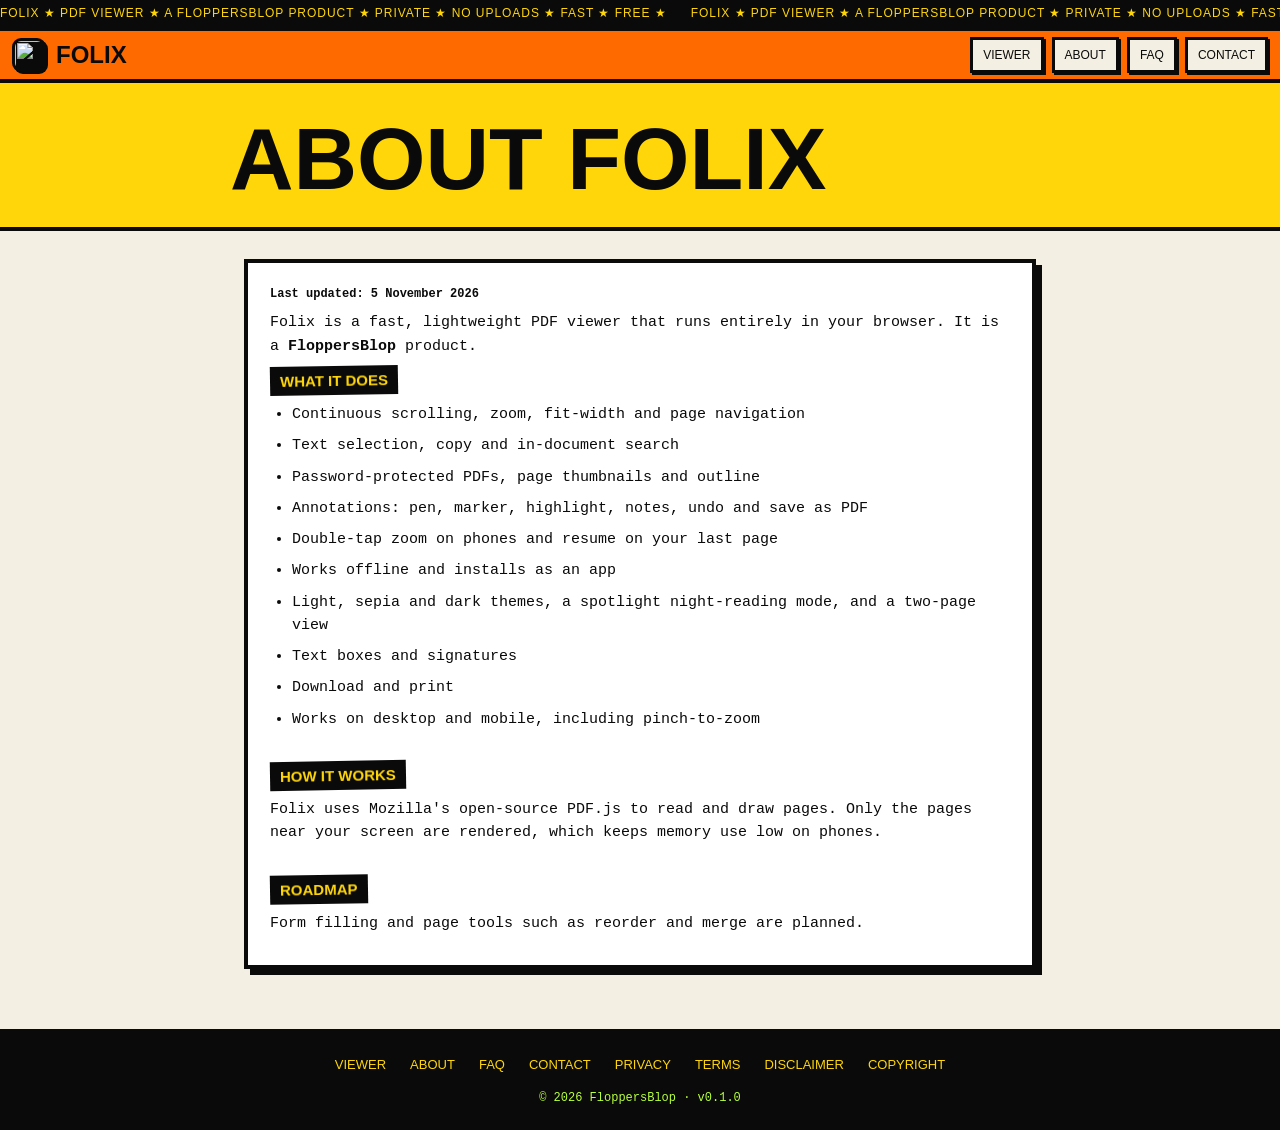
==== about.html @ b8ecc999 "Add files via upload" ====
<!DOCTYPE html>
<html lang="en"><head><meta charset="utf-8"><meta name="viewport" content="width=device-width, initial-scale=1, viewport-fit=cover">
<title>About Folix - Folix</title><meta name="theme-color" content="#ff6a00">
<link rel="icon" type="image/png" sizes="32x32" href="assets/favicon-32.png"><link rel="apple-touch-icon" href="assets/apple-touch-icon.png"><link rel="manifest" href="site.webmanifest"><meta name="mobile-web-app-capable" content="yes"><meta name="apple-mobile-web-app-capable" content="yes"><meta name="apple-mobile-web-app-title" content="Folix">

<link rel="stylesheet" href="styles.css"></head>
<body>
<div class="ticker" aria-hidden="true"><div class="tk"><span>FOLIX ★ PDF VIEWER ★ A FLOPPERSBLOP PRODUCT ★ PRIVATE ★ NO UPLOADS ★ FAST ★ FREE ★</span><span>FOLIX ★ PDF VIEWER ★ A FLOPPERSBLOP PRODUCT ★ PRIVATE ★ NO UPLOADS ★ FAST ★ FREE ★</span><span>FOLIX ★ PDF VIEWER ★ A FLOPPERSBLOP PRODUCT ★ PRIVATE ★ NO UPLOADS ★ FAST ★ FREE ★</span><span>FOLIX ★ PDF VIEWER ★ A FLOPPERSBLOP PRODUCT ★ PRIVATE ★ NO UPLOADS ★ FAST ★ FREE ★</span><span>FOLIX ★ PDF VIEWER ★ A FLOPPERSBLOP PRODUCT ★ PRIVATE ★ NO UPLOADS ★ FAST ★ FREE ★</span><span>FOLIX ★ PDF VIEWER ★ A FLOPPERSBLOP PRODUCT ★ PRIVATE ★ NO UPLOADS ★ FAST ★ FREE ★</span></div></div>
<header class="top"><a class="brand" href="index.html"><img src="assets/icon-192.png" alt=""><b>Folix</b></a>
<button class="burger" id="burger" aria-label="Menu" aria-expanded="false"><img src="assets/icons/menu.svg" alt=""></button>
<nav id="nav" aria-label="Main"><a href="index.html">Viewer</a><a href="about.html">About</a><a href="faq.html">FAQ</a><a href="contact.html">Contact</a></nav></header>
<main><div class="t"><h1>About Folix</h1></div><div class="wrap"><article class="card"><p class="up">Last updated: <span data-cfg="updated"></span></p>
<p>Folix is a fast, lightweight PDF viewer that runs entirely in your browser. It is a <b data-cfg="owner"></b> product.</p>
<h2>What it does</h2><ul><li>Continuous scrolling, zoom, fit-width and page navigation</li><li>Text selection, copy and in-document search</li><li>Password-protected PDFs, page thumbnails and outline</li><li>Annotations: pen, marker, highlight, notes, undo and save as PDF</li><li>Double-tap zoom on phones and resume on your last page</li><li>Works offline and installs as an app</li><li>Light, sepia and dark themes, a spotlight night-reading mode, and a two-page view</li><li>Text boxes and signatures</li><li>Download and print</li><li>Works on desktop and mobile, including pinch-to-zoom</li></ul>
<h2>How it works</h2><p>Folix uses Mozilla's open-source PDF.js to read and draw pages. Only the pages near your screen are rendered, which keeps memory use low on phones.</p>
<h2>Roadmap</h2><p>Form filling and page tools such as reorder and merge are planned.</p>
</article></div></main>
<footer><nav class="nav" aria-label="Site"><a href="index.html">Viewer</a><a href="about.html">About</a><a href="faq.html">FAQ</a><a href="contact.html">Contact</a><a href="privacy.html">Privacy</a><a href="terms.html">Terms</a><a href="disclaimer.html">Disclaimer</a><a href="copyright.html">Copyright</a></nav><div>&copy; <span data-cfg="year"></span> <span data-cfg="owner"></span> &middot; v<span data-cfg="version"></span></div></footer>
<script src="config.js"></script><script src="app.js"></script></body></html>
---- styles.css ----
@font-face{font-family:"Archivo Black";src:url(assets/fonts/archivo-black-latin-400-normal.woff2) format("woff2");font-weight:400;font-display:swap}
@font-face{font-family:"Space Mono";src:url(assets/fonts/space-mono-latin-400-normal.woff2) format("woff2");font-weight:400;font-display:swap}
@font-face{font-family:"Space Mono";src:url(assets/fonts/space-mono-latin-700-normal.woff2) format("woff2");font-weight:700;font-display:swap}
@font-face{font-family:"Dancing Script";src:url(assets/fonts/dancing-script-latin-600-normal.woff2) format("woff2");font-weight:600;font-display:swap}
/* Folix - raw brutalism + maximalism. Flat colour, thick borders, hard shadows. */
:root{--ink:#0a0a0a;--paper:#f4efe3;--o:#ff6a00;--y:#ffd60a;--l:#b8ff3c;--b:4px solid var(--ink);--sh:6px 6px 0 var(--ink)}
*{box-sizing:border-box;margin:0}
html{scroll-behavior:smooth}
body{background:var(--paper);color:var(--ink);font:15px/1.55 "Space Mono",ui-monospace,Menlo,Consolas,monospace;min-height:100vh;min-height:100dvh;display:flex;flex-direction:column}
::selection{background:var(--o);color:var(--ink)}
h1,h2,.brand,.btn,.tile,.tk,#nav a,footer a{font-family:"Archivo Black",Impact,"Arial Black",sans-serif;text-transform:uppercase}
.ticker{background:var(--ink);color:var(--y);overflow:hidden;border-bottom:var(--b);white-space:nowrap}
.tk{display:flex;width:max-content;animation:tk 32s linear infinite;padding:6px 0;font-size:13px;letter-spacing:.08em}
.tk span{padding-right:2em}
@keyframes tk{to{transform:translateX(-50%)}}
.top{position:relative;display:flex;align-items:center;justify-content:space-between;gap:10px;padding:10px 14px;padding-top:calc(10px + env(safe-area-inset-top));background:var(--o);border-bottom:var(--b);z-index:20}
.brand{display:flex;align-items:center;gap:10px;color:var(--ink);text-decoration:none;font-size:28px;line-height:1}
.brand img{width:42px;height:42px;border:3px solid var(--ink);border-radius:11px;background:var(--ink);box-shadow:3px 3px 0 var(--ink)}
#nav{display:flex;gap:8px}
#nav a{padding:8px 12px;border:3px solid var(--ink);background:var(--paper);color:var(--ink);text-decoration:none;font-size:12px;box-shadow:3px 3px 0 var(--ink);transition:transform .12s,box-shadow .12s,background .12s}
#nav a:hover{background:var(--y);transform:translate(-2px,-2px);box-shadow:5px 5px 0 var(--ink)}
#nav a:active{transform:translate(3px,3px);box-shadow:0 0 0 var(--ink)}
.burger{display:none;width:48px;height:48px;padding:0;border:3px solid var(--ink);background:var(--y);box-shadow:3px 3px 0 var(--ink);cursor:pointer;align-items:center;justify-content:center}
.burger img{width:26px;height:26px}
button,.btn{border:3px solid var(--ink);background:var(--paper);color:var(--ink);box-shadow:3px 3px 0 var(--ink);min-width:44px;height:44px;padding:0 12px;font:inherit;font-weight:700;cursor:pointer;display:inline-flex;gap:8px;align-items:center;justify-content:center;text-decoration:none;transition:transform .12s,box-shadow .12s,background .12s}
button:hover,.btn:hover{background:var(--y)}
button:active,.btn:active{transform:translate(3px,3px);box-shadow:0 0 0 var(--ink)}
button:disabled{opacity:.45;box-shadow:none;cursor:default;transform:none}
button:focus-visible,.btn:focus-visible,input:focus-visible,a:focus-visible{outline:4px solid var(--ink);outline-offset:2px;background:var(--l)}
button img,.btn img{width:22px;height:22px;pointer-events:none}
.pri{background:var(--o);font-size:14px}
.pri:hover{background:var(--l)}
.bar{display:flex;gap:12px;align-items:center;padding:12px 14px;background:var(--y);border-bottom:var(--b);overflow-x:auto;scrollbar-width:none}
.bar::-webkit-scrollbar{display:none}
.bar>*{flex:none}
.grp{display:flex;gap:4px;align-items:center;border:3px solid var(--ink);background:var(--paper);padding:3px 4px;box-shadow:3px 3px 0 var(--ink)}
.grp button{box-shadow:none;border-width:2px;height:34px;min-width:34px}
.grp button:active{transform:translate(1px,1px)}
input[type=number],input[type=search]{background:#fff;color:var(--ink);border:3px solid var(--ink);height:36px;padding:0 8px;font:inherit;font-weight:700;border-radius:0}
#pg{width:58px;text-align:center}
#q{width:150px}
#zl,#tot,#cnt{font-weight:700;min-width:44px;text-align:center}
main#main{flex:1;min-height:0;overflow:auto;position:relative;background:repeating-linear-gradient(45deg,#e8e0c9 0 14px,var(--paper) 14px 28px);-webkit-overflow-scrolling:touch}
#pages{display:flex;flex-direction:column;align-items:center;align-items:safe center;gap:22px;padding:26px 14px 60px}
.page{position:relative;background:#fff;outline:4px solid var(--ink);box-shadow:9px 9px 0 var(--ink);flex:none;max-width:none}
.page canvas{display:block}
.textLayer{position:absolute;inset:0;overflow:hidden;line-height:1}
.textLayer span{position:absolute;color:transparent;white-space:pre;cursor:text;transform-origin:0 0}
.textLayer ::selection{background:#ff6a0099}
.textLayer span.hit{background:#ffd60acc;outline:2px solid var(--ink)}
#empty{padding:24px 14px 0;display:flex;flex-direction:column;gap:28px}
#empty.drag .hero{background:var(--l);transform:rotate(-1deg)}
@keyframes pop{from{transform:translateY(14px);opacity:0}}
footer{background:var(--ink);color:var(--paper);border-top:var(--b);padding:22px 14px calc(22px + env(safe-area-inset-bottom));display:grid;gap:14px;font-size:12px;margin-top:auto}
footer .nav{display:grid;grid-template-columns:repeat(4,auto);gap:8px 18px;justify-content:center}
footer a{color:var(--y);text-decoration:none;font-size:13px}
footer a:hover{background:var(--y);color:var(--ink)}
footer div{text-align:center;color:var(--l)}
#empty footer{margin:0 -14px}
.t{background:var(--y);border-bottom:var(--b);padding:34px 14px 26px}
.t h1{max-width:820px;margin:0 auto;font-size:clamp(38px,9vw,88px);line-height:.95;animation:pop .45s ease both}
.wrap{max-width:820px;width:100%;margin:0 auto;padding:28px 14px 60px}
.card{background:#fff;border:var(--b);box-shadow:var(--sh);padding:22px;animation:pop .5s ease both}
.card h2{display:inline-block;background:var(--ink);color:var(--y);padding:3px 10px;margin:22px 0 8px;font-size:15px;transform:rotate(-1deg)}
.card h2:first-of-type{margin-top:0}
.card p,.card li{margin-bottom:8px}
.card ul{padding-left:22px}
.card a{color:var(--ink);font-weight:700;background:var(--l);text-decoration:none;padding:0 3px}
.card a:hover{background:var(--o)}
.card code{background:var(--paper);border:2px solid var(--ink);padding:0 4px}
.up{font-size:12px;margin-bottom:16px;font-weight:700}
#msg{position:fixed;left:50%;bottom:calc(18px + env(safe-area-inset-bottom));transform:translateX(-50%);background:var(--ink);color:var(--y);border:3px solid var(--y);padding:8px 16px;display:none;z-index:50;font-weight:700}
.hide{display:none!important}
@media(max-width:720px){
 .burger{display:inline-flex}
 #nav{display:none;position:absolute;top:100%;left:0;right:0;background:var(--y);border-bottom:var(--b);padding:14px;gap:10px;grid-template-columns:1fr 1fr}
 .top.open #nav{display:grid}
 #nav a{text-align:center;padding:12px 8px}
 footer .nav{grid-template-columns:repeat(2,auto)}
 .brand{font-size:24px}#q{width:110px}
 .page{box-shadow:6px 6px 0 var(--ink)}
}
@media(prefers-reduced-motion:reduce){*{animation:none!important;transition:none!important}html{scroll-behavior:auto}}
@media print{.ticker,.top,.bar,#msg,#empty,footer,#reveal,.pop,#spot,#spctl{display:none!important}main#main{overflow:visible}.page{box-shadow:none;outline:0}}

body.app{height:100vh;height:100dvh;overflow:hidden}
#chrome{flex:none;position:relative;z-index:20;transition:margin-top .25s ease}
body.reading .ticker{display:none}
#pin.on{background:var(--l)}
#reveal{position:fixed;top:calc(6px + env(safe-area-inset-top));left:50%;transform:translateX(-50%);z-index:30;height:34px;min-width:0;padding:0 14px;font-size:12px;background:var(--o)}
.hero{max-width:980px;width:100%;margin:0 auto;background:var(--y);border:var(--b);box-shadow:10px 10px 0 var(--ink);padding:22px;display:grid;grid-template-columns:1fr auto;grid-template-areas:"copy lockup" "copy ." "copy pill";gap:18px 26px;animation:pop .45s ease both;transition:background .15s,transform .15s}
.hero .copy{grid-area:copy;align-self:center}
.hero h1{font-size:clamp(40px,8vw,88px);line-height:.92;margin-bottom:14px}
.hero h1 em{font-style:normal;background:var(--ink);color:var(--o);padding:0 .12em}
.hero p{margin-bottom:18px;max-width:44ch}
.hero .btn{height:56px;font-size:18px;padding:0 22px}
.lockup{grid-area:lockup;width:clamp(230px,30vw,340px);justify-self:end;height:auto}
.pill{grid-area:pill;justify-self:end;align-self:end;display:inline-flex;align-items:center;background:var(--paper);border:3px solid var(--ink);border-radius:999px;padding:8px 20px;box-shadow:4px 4px 0 var(--ink)}
.pill img{height:30px;width:auto;display:block}
@media(max-width:720px){.hero{grid-template-columns:1fr;grid-template-areas:"lockup" "copy" "pill";padding:18px}.lockup{justify-self:start;width:min(300px,80vw)}.pill{justify-self:start}}
#dark.on{background:var(--l)}
#pages:empty{display:none}
footer .nav{display:flex;flex-wrap:wrap;justify-content:center;gap:10px 24px}
.card a.btn{background:var(--o);padding:0 22px;color:var(--ink)}
.card a.btn:hover{background:var(--l)}
.mailbox{display:flex;flex-wrap:wrap;gap:12px;align-items:center;margin:6px 0 26px}
.mailbox .btn{height:60px;font-size:clamp(14px,3.6vw,22px)}
.steps{list-style:none;padding:0!important;display:grid;grid-template-columns:repeat(3,1fr);gap:14px;margin-top:10px}
.steps li{border:var(--b);box-shadow:4px 4px 0 var(--ink);padding:12px;margin:0}
.steps li:nth-child(1){background:var(--y)}.steps li:nth-child(2){background:var(--l)}.steps li:nth-child(3){background:var(--o)}
.steps b{display:block;font-family:"Archivo Black",Impact,sans-serif;font-size:30px;line-height:1;margin-bottom:6px}
@media(max-width:720px){.steps{grid-template-columns:1fr}}
@media(min-width:721px){.bar{gap:8px;padding:12px}#q{width:110px}}
.mailbox .btn{text-transform:none;letter-spacing:0}
.work{flex:1;min-height:0;display:flex;position:relative}
.work main#main{flex:1;min-width:0}
#side{display:none;flex:none;width:224px;background:var(--paper);border-right:var(--b);flex-direction:column;min-height:0;z-index:15}
.work.sb #side{display:flex}
.tabs{display:flex;border-bottom:var(--b);flex:none}
.tabs button{flex:1;box-shadow:none;border:0;border-right:3px solid var(--ink);height:42px;font-family:"Archivo Black",Impact,"Arial Black",sans-serif;text-transform:uppercase;font-size:12px}
.tabs button:last-child{border-right:0}
.tabs button.on{background:var(--o)}
.tabs button:active{transform:none}
#side .panel{display:none;flex:1;min-height:0;overflow:auto;padding:14px 12px}
#side[data-tab=pages] #thumbs{display:flex}
#side[data-tab=outline] #outline{display:block}
#thumbs{flex-direction:column;align-items:center;gap:16px}
.th{display:flex;flex-direction:column;align-items:center;gap:6px;background:none;border:0;box-shadow:none;height:auto;padding:0;min-width:0;flex:none}
.th:hover,.th:active{background:none;transform:none}
.th .box{background:#fff;border:3px solid var(--ink);box-shadow:4px 4px 0 var(--ink);overflow:hidden}
.th .box canvas{display:block}
.th:hover .box{box-shadow:6px 6px 0 var(--o)}
.th.cur .box{outline:5px solid var(--o);outline-offset:2px}
.th.cur span{background:var(--ink);color:var(--y);padding:0 8px}
.th span{font-weight:700;font-size:12px}
#outline ul{list-style:none;padding-left:14px}
#outline>ul{padding-left:0}
.orow{display:flex;gap:4px;align-items:flex-start;margin-bottom:4px}
#outline .tg{height:26px;min-width:26px;padding:0;box-shadow:none;border-width:2px;flex:none}
#outline .ol{height:auto;min-height:26px;box-shadow:none;border:0;background:none;padding:2px 4px;text-align:left;font-weight:400;justify-content:flex-start;line-height:1.3}
#outline .ol:hover{background:var(--y)}
#outline .ol:active{transform:none}
.none{font-weight:700;font-size:12px}
#sb.on{background:var(--l)}
dialog{border:var(--b);box-shadow:10px 10px 0 var(--ink);background:var(--y);padding:22px;width:min(92vw,420px);color:var(--ink);font:inherit;margin:auto}
dialog::backdrop{background:#0a0a0acc}
dialog h2{font-size:26px;margin-bottom:8px}
dialog p{margin-bottom:14px;font-weight:700}
dialog input{width:100%;margin-bottom:16px;height:46px}
dialog .row{display:flex;gap:10px}
@media(max-width:720px){#side{position:absolute;left:0;top:0;bottom:0;width:min(82vw,300px);box-shadow:8px 0 0 var(--ink)}}
@media print{#side{display:none!important}}
main#main{touch-action:pan-x pan-y}
.abar{display:flex;gap:10px;align-items:center;padding:10px 14px;background:var(--paper);border-bottom:var(--b);overflow-x:auto;scrollbar-width:none}
.abar::-webkit-scrollbar{display:none}
.abar>*{flex:none}
.abar .grp button{height:34px;min-width:34px;padding:0 8px;font-size:12px;box-shadow:none;border-width:2px}
.abar .grp button.on{background:var(--l)}
.abar .sw{width:34px;padding:0;min-width:34px}
.abar .sw.on{outline:3px solid var(--ink);outline-offset:2px}
#asave{height:42px;background:var(--o)}
#ann.on{background:var(--l)}
.ann{position:absolute;left:0;top:0;width:100%;height:100%;pointer-events:none}
main[data-tl=pen] .ann,main[data-tl=mk] .ann,main[data-tl=note] .ann,main[data-tl=tx] .ann,main[data-tl=sig] .ann{pointer-events:auto;touch-action:none;cursor:crosshair}
main[data-tl=er] .ann .hit{pointer-events:stroke}
main[data-tl=er] .ann .hl rect{pointer-events:fill}
main[data-tl=er] .nt{outline:3px dashed var(--ink)}
.nl{position:absolute;left:0;top:0;width:100%;height:100%;pointer-events:none}
.nt{position:absolute;width:28px;height:28px;min-width:0;padding:0;border:3px solid var(--ink);box-shadow:3px 3px 0 var(--ink);pointer-events:auto;transform:translate(-4px,-4px);z-index:3}
.nt img{width:14px;height:14px}
.nt .ntx{display:none;position:absolute;left:0;top:34px;width:210px;background:#fff;color:var(--ink);border:3px solid var(--ink);box-shadow:4px 4px 0 var(--ink);padding:8px;text-align:left;white-space:pre-wrap;font-weight:400;font-size:13px;line-height:1.4;z-index:5;cursor:auto}
.nt.open .ntx{display:block}
#ntf textarea{width:100%;border:3px solid var(--ink);padding:8px;font:inherit;margin-bottom:14px;resize:vertical;border-radius:0}
@media(max-width:720px){.abar .grp button span,#ann span,#asave span{display:none}}
/* ---- compact, adaptive chrome ---- */
.ticker .tk{padding:4px 0;font-size:12px}
.top{padding:6px 12px;padding-top:calc(6px + env(safe-area-inset-top))}
.brand{font-size:24px}
.brand img{width:34px;height:34px;border-radius:9px;box-shadow:2px 2px 0 var(--ink)}
#nav a{padding:6px 10px;box-shadow:2px 2px 0 var(--ink)}
.burger{width:42px;height:42px}
.bar{padding:6px 10px;gap:8px;overflow:hidden;flex-wrap:nowrap}
.bar>button,.bar>.btn,#more>button{height:36px;min-width:38px;padding:0 10px}
.bar .grp,#more .grp{padding:2px 3px;gap:3px}
.bar .grp button,#more .grp button{height:30px;min-width:30px;padding:0 6px}
.bar input[type=number],.bar input[type=search],#more input{height:30px}
.bar .grp>img{margin:0 2px}
.bar #openl{padding:0 10px}
.mini{display:none;flex:none}
.mini button{padding:0;width:38px;height:36px;background:var(--ink)}
.mini button img{width:26px;height:26px;border-radius:7px}
body.reading .ticker,body.reading .top{display:none}
body.reading .mini{display:block}
.pop{position:fixed;display:none;z-index:60;background:var(--paper);border:var(--b);box-shadow:var(--sh);padding:10px;max-width:calc(100vw - 16px)}
.pop.open{display:flex}
#more{flex-wrap:wrap;gap:8px;align-items:center}
#more #q{width:130px}
#mnav{flex-direction:column;gap:8px;min-width:170px}
#mnav a,#mnav button{font-family:"Archivo Black",Impact,"Arial Black",sans-serif;text-transform:uppercase;font-size:13px;color:var(--ink);text-decoration:none;padding:7px 10px;border:3px solid var(--ink);background:#fff;box-shadow:2px 2px 0 var(--ink)}
#mnav a:hover,#mnav button:hover{background:var(--y)}
.abar{flex-wrap:wrap;overflow:visible;padding:6px 10px;gap:8px}
@media(max-width:1439px){.bar #openl span,#ann span,#pinl,#moreb span{display:none}}
@media(max-width:720px){.bar #q,#more #q{width:100px}}
#more #pinl,#more #ann span{display:inline}
main[data-theme=dark] .page{background:#111}
main[data-theme=dark] .page canvas{filter:invert(.92) hue-rotate(180deg)}
main[data-theme=sepia]{background:repeating-linear-gradient(45deg,#d8c59c 0 14px,#e3d3ae 14px 28px)}
main[data-theme=sepia] .page{background:#f0e2bf}
main[data-theme=sepia] .page canvas{filter:sepia(.6) saturate(.85) brightness(.96)}
#pages.two{display:grid;grid-template-columns:repeat(2,max-content);justify-content:center;justify-content:safe center;align-items:start;gap:22px 24px}
#two.on{background:var(--l)}
.lnk{border:0;background:none;box-shadow:none;height:auto;min-width:0;padding:0;margin-top:14px;display:block;font-weight:700;text-decoration:underline;cursor:pointer}
.lnk:hover,.lnk:active{background:none;transform:none;box-shadow:none}
.hero .copy .btn{margin:0 8px 6px 0}
.keys{width:100%;border-collapse:collapse;margin-bottom:16px}
.keys td{padding:5px 0;border-bottom:2px solid var(--ink)}
.keys td:first-child{white-space:nowrap;padding-right:14px}
kbd{border:2px solid var(--ink);background:#fff;padding:0 6px;font:inherit;font-weight:700;box-shadow:2px 2px 0 var(--ink)}
#hk,#sgd{width:min(94vw,560px)}
#hk{max-height:92vh}
.tx{position:absolute;white-space:pre;font-family:Helvetica,Arial,sans-serif;line-height:1.2;pointer-events:none;outline:none;padding:0;margin:0}
main[data-tl=tx] .tx,main[data-tl=er] .tx{pointer-events:auto;cursor:text}
.tx.edit{pointer-events:auto;outline:2px dashed var(--ink);background:rgba(255,255,255,.75);min-width:40px;min-height:1.2em}
.sg{position:absolute;pointer-events:auto;cursor:move;touch-action:none;user-select:none;-webkit-user-drag:none}
main[data-tl=er] .tx,main[data-tl=er] .sg{outline:3px dashed var(--ink);cursor:pointer}
.tabs2{display:flex;gap:8px;margin-bottom:12px}
.tabs2 button.on{background:var(--l)}
#sgc{width:100%;height:auto;background:#fff;border:3px solid var(--ink);touch-action:none;cursor:crosshair;display:block;margin-bottom:10px}
#sgi{width:100%;height:46px;margin-bottom:10px;font-size:18px}
#sgprev{background:#fff;border:3px solid var(--ink);min-height:90px;display:flex;align-items:center;justify-content:center;margin-bottom:10px}
#sgprev img{max-width:100%;max-height:120px}
#sgsaved{margin-bottom:12px}
#sgsaved img{display:block;background:#fff;border:3px solid var(--ink);max-width:100%;max-height:100px;margin:8px 0}
#sgsaved .or{margin:12px 0 0;font-size:12px;letter-spacing:.06em}
.err{color:#b00020;font-weight:700;min-height:1.4em;margin-bottom:8px}
#spot{position:absolute;left:0;top:0;width:100%;height:100%;overflow:hidden;pointer-events:none;z-index:12;--sr:170px}
#spot i{position:absolute;left:0;top:0;width:calc(var(--sr)*2);height:calc(var(--sr)*2);border-radius:50%;background:radial-gradient(circle,rgba(0,0,0,0) 52%,rgba(2,2,4,.975) 100%);box-shadow:0 0 0 5000px rgba(2,2,4,.975);will-change:transform}
#spctl{position:fixed;left:12px;bottom:calc(12px + env(safe-area-inset-bottom));z-index:50;display:flex;gap:6px;align-items:center;background:var(--y);border:var(--b);box-shadow:var(--sh);padding:6px 8px;font-family:"Archivo Black",Impact,sans-serif;font-size:11px}
#spctl button{height:32px;min-width:34px;padding:0 8px;box-shadow:none;border-width:2px}
#spctl #spx{background:var(--o)}
#spotb.on{background:var(--l)}
main[data-spot="1"][data-theme=light] .page{background:#ebdcb8}
main[data-spot="1"][data-theme=light] .page canvas{filter:sepia(.55) brightness(.92)}
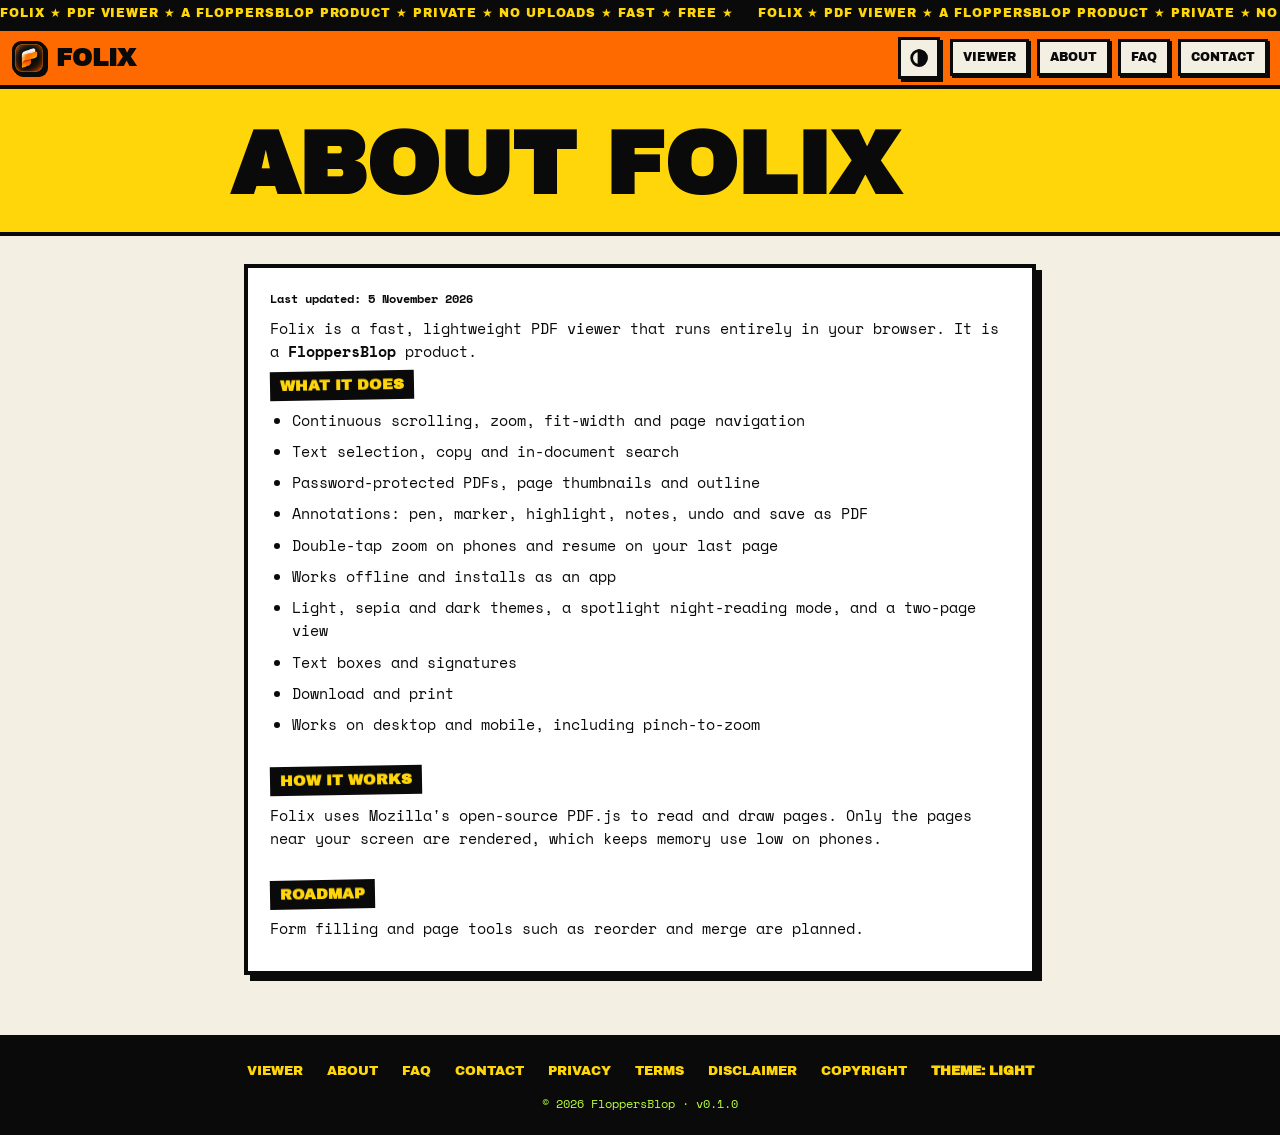
==== commit bf54d2f3: "Add files via upload" ====
--- a/about.html
+++ b/about.html
@@ -3,10 +3,12 @@
 <title>About Folix - Folix</title><meta name="theme-color" content="#ff6a00">
 <link rel="icon" type="image/png" sizes="32x32" href="assets/favicon-32.png"><link rel="apple-touch-icon" href="assets/apple-touch-icon.png"><link rel="manifest" href="site.webmanifest"><meta name="mobile-web-app-capable" content="yes"><meta name="apple-mobile-web-app-capable" content="yes"><meta name="apple-mobile-web-app-title" content="Folix">
 
+<script>try{var t=localStorage.getItem('folix.theme');if(t==='dark'||t==='sepia')document.documentElement.dataset.theme=t;else if(localStorage.getItem('folix.dark')==='1')document.documentElement.dataset.theme='dark'}catch(e){}</script>
 <link rel="stylesheet" href="styles.css"></head>
 <body>
 <div class="ticker" aria-hidden="true"><div class="tk"><span>FOLIX ★ PDF VIEWER ★ A FLOPPERSBLOP PRODUCT ★ PRIVATE ★ NO UPLOADS ★ FAST ★ FREE ★</span><span>FOLIX ★ PDF VIEWER ★ A FLOPPERSBLOP PRODUCT ★ PRIVATE ★ NO UPLOADS ★ FAST ★ FREE ★</span><span>FOLIX ★ PDF VIEWER ★ A FLOPPERSBLOP PRODUCT ★ PRIVATE ★ NO UPLOADS ★ FAST ★ FREE ★</span><span>FOLIX ★ PDF VIEWER ★ A FLOPPERSBLOP PRODUCT ★ PRIVATE ★ NO UPLOADS ★ FAST ★ FREE ★</span><span>FOLIX ★ PDF VIEWER ★ A FLOPPERSBLOP PRODUCT ★ PRIVATE ★ NO UPLOADS ★ FAST ★ FREE ★</span><span>FOLIX ★ PDF VIEWER ★ A FLOPPERSBLOP PRODUCT ★ PRIVATE ★ NO UPLOADS ★ FAST ★ FREE ★</span></div></div>
 <header class="top"><a class="brand" href="index.html"><img src="assets/icon-192.png" alt=""><b>Folix</b></a>
+<button type="button" class="thm" data-theme-toggle aria-label="Change theme"><img src="assets/icons/contrast.svg" alt=""></button>
 <button class="burger" id="burger" aria-label="Menu" aria-expanded="false"><img src="assets/icons/menu.svg" alt=""></button>
 <nav id="nav" aria-label="Main"><a href="index.html">Viewer</a><a href="about.html">About</a><a href="faq.html">FAQ</a><a href="contact.html">Contact</a></nav></header>
 <main><div class="t"><h1>About Folix</h1></div><div class="wrap"><article class="card"><p class="up">Last updated: <span data-cfg="updated"></span></p>
@@ -15,5 +17,5 @@
 <h2>How it works</h2><p>Folix uses Mozilla's open-source PDF.js to read and draw pages. Only the pages near your screen are rendered, which keeps memory use low on phones.</p>
 <h2>Roadmap</h2><p>Form filling and page tools such as reorder and merge are planned.</p>
 </article></div></main>
-<footer><nav class="nav" aria-label="Site"><a href="index.html">Viewer</a><a href="about.html">About</a><a href="faq.html">FAQ</a><a href="contact.html">Contact</a><a href="privacy.html">Privacy</a><a href="terms.html">Terms</a><a href="disclaimer.html">Disclaimer</a><a href="copyright.html">Copyright</a></nav><div>&copy; <span data-cfg="year"></span> <span data-cfg="owner"></span> &middot; v<span data-cfg="version"></span></div></footer>
+<footer><nav class="nav" aria-label="Site"><a href="index.html">Viewer</a><a href="about.html">About</a><a href="faq.html">FAQ</a><a href="contact.html">Contact</a><a href="privacy.html">Privacy</a><a href="terms.html">Terms</a><a href="disclaimer.html">Disclaimer</a><a href="copyright.html">Copyright</a><button type="button" class="thm-f" data-theme-toggle="text"></button></nav><div>&copy; <span data-cfg="year"></span> <span data-cfg="owner"></span> &middot; v<span data-cfg="version"></span></div></footer>
 <script src="config.js"></script><script src="app.js"></script></body></html>
--- a/styles.css
+++ b/styles.css
@@ -1,243 +1,290 @@
-@font-face{font-family:"Archivo Black";src:url(assets/fonts/archivo-black-latin-400-normal.woff2) format("woff2");font-weight:400;font-display:swap}
-@font-face{font-family:"Space Mono";src:url(assets/fonts/space-mono-latin-400-normal.woff2) format("woff2");font-weight:400;font-display:swap}
-@font-face{font-family:"Space Mono";src:url(assets/fonts/space-mono-latin-700-normal.woff2) format("woff2");font-weight:700;font-display:swap}
-@font-face{font-family:"Dancing Script";src:url(assets/fonts/dancing-script-latin-600-normal.woff2) format("woff2");font-weight:600;font-display:swap}
-/* Folix - raw brutalism + maximalism. Flat colour, thick borders, hard shadows. */
-:root{--ink:#0a0a0a;--paper:#f4efe3;--o:#ff6a00;--y:#ffd60a;--l:#b8ff3c;--b:4px solid var(--ink);--sh:6px 6px 0 var(--ink)}
-*{box-sizing:border-box;margin:0}
-html{scroll-behavior:smooth}
-body{background:var(--paper);color:var(--ink);font:15px/1.55 "Space Mono",ui-monospace,Menlo,Consolas,monospace;min-height:100vh;min-height:100dvh;display:flex;flex-direction:column}
-::selection{background:var(--o);color:var(--ink)}
-h1,h2,.brand,.btn,.tile,.tk,#nav a,footer a{font-family:"Archivo Black",Impact,"Arial Black",sans-serif;text-transform:uppercase}
-.ticker{background:var(--ink);color:var(--y);overflow:hidden;border-bottom:var(--b);white-space:nowrap}
-.tk{display:flex;width:max-content;animation:tk 32s linear infinite;padding:6px 0;font-size:13px;letter-spacing:.08em}
-.tk span{padding-right:2em}
-@keyframes tk{to{transform:translateX(-50%)}}
-.top{position:relative;display:flex;align-items:center;justify-content:space-between;gap:10px;padding:10px 14px;padding-top:calc(10px + env(safe-area-inset-top));background:var(--o);border-bottom:var(--b);z-index:20}
-.brand{display:flex;align-items:center;gap:10px;color:var(--ink);text-decoration:none;font-size:28px;line-height:1}
-.brand img{width:42px;height:42px;border:3px solid var(--ink);border-radius:11px;background:var(--ink);box-shadow:3px 3px 0 var(--ink)}
-#nav{display:flex;gap:8px}
-#nav a{padding:8px 12px;border:3px solid var(--ink);background:var(--paper);color:var(--ink);text-decoration:none;font-size:12px;box-shadow:3px 3px 0 var(--ink);transition:transform .12s,box-shadow .12s,background .12s}
-#nav a:hover{background:var(--y);transform:translate(-2px,-2px);box-shadow:5px 5px 0 var(--ink)}
-#nav a:active{transform:translate(3px,3px);box-shadow:0 0 0 var(--ink)}
-.burger{display:none;width:48px;height:48px;padding:0;border:3px solid var(--ink);background:var(--y);box-shadow:3px 3px 0 var(--ink);cursor:pointer;align-items:center;justify-content:center}
-.burger img{width:26px;height:26px}
-button,.btn{border:3px solid var(--ink);background:var(--paper);color:var(--ink);box-shadow:3px 3px 0 var(--ink);min-width:44px;height:44px;padding:0 12px;font:inherit;font-weight:700;cursor:pointer;display:inline-flex;gap:8px;align-items:center;justify-content:center;text-decoration:none;transition:transform .12s,box-shadow .12s,background .12s}
-button:hover,.btn:hover{background:var(--y)}
-button:active,.btn:active{transform:translate(3px,3px);box-shadow:0 0 0 var(--ink)}
-button:disabled{opacity:.45;box-shadow:none;cursor:default;transform:none}
-button:focus-visible,.btn:focus-visible,input:focus-visible,a:focus-visible{outline:4px solid var(--ink);outline-offset:2px;background:var(--l)}
-button img,.btn img{width:22px;height:22px;pointer-events:none}
-.pri{background:var(--o);font-size:14px}
-.pri:hover{background:var(--l)}
-.bar{display:flex;gap:12px;align-items:center;padding:12px 14px;background:var(--y);border-bottom:var(--b);overflow-x:auto;scrollbar-width:none}
-.bar::-webkit-scrollbar{display:none}
-.bar>*{flex:none}
-.grp{display:flex;gap:4px;align-items:center;border:3px solid var(--ink);background:var(--paper);padding:3px 4px;box-shadow:3px 3px 0 var(--ink)}
-.grp button{box-shadow:none;border-width:2px;height:34px;min-width:34px}
-.grp button:active{transform:translate(1px,1px)}
-input[type=number],input[type=search]{background:#fff;color:var(--ink);border:3px solid var(--ink);height:36px;padding:0 8px;font:inherit;font-weight:700;border-radius:0}
-#pg{width:58px;text-align:center}
-#q{width:150px}
-#zl,#tot,#cnt{font-weight:700;min-width:44px;text-align:center}
-main#main{flex:1;min-height:0;overflow:auto;position:relative;background:repeating-linear-gradient(45deg,#e8e0c9 0 14px,var(--paper) 14px 28px);-webkit-overflow-scrolling:touch}
-#pages{display:flex;flex-direction:column;align-items:center;align-items:safe center;gap:22px;padding:26px 14px 60px}
-.page{position:relative;background:#fff;outline:4px solid var(--ink);box-shadow:9px 9px 0 var(--ink);flex:none;max-width:none}
-.page canvas{display:block}
-.textLayer{position:absolute;inset:0;overflow:hidden;line-height:1}
-.textLayer span{position:absolute;color:transparent;white-space:pre;cursor:text;transform-origin:0 0}
-.textLayer ::selection{background:#ff6a0099}
-.textLayer span.hit{background:#ffd60acc;outline:2px solid var(--ink)}
-#empty{padding:24px 14px 0;display:flex;flex-direction:column;gap:28px}
-#empty.drag .hero{background:var(--l);transform:rotate(-1deg)}
-@keyframes pop{from{transform:translateY(14px);opacity:0}}
-footer{background:var(--ink);color:var(--paper);border-top:var(--b);padding:22px 14px calc(22px + env(safe-area-inset-bottom));display:grid;gap:14px;font-size:12px;margin-top:auto}
-footer .nav{display:grid;grid-template-columns:repeat(4,auto);gap:8px 18px;justify-content:center}
-footer a{color:var(--y);text-decoration:none;font-size:13px}
-footer a:hover{background:var(--y);color:var(--ink)}
-footer div{text-align:center;color:var(--l)}
-#empty footer{margin:0 -14px}
-.t{background:var(--y);border-bottom:var(--b);padding:34px 14px 26px}
-.t h1{max-width:820px;margin:0 auto;font-size:clamp(38px,9vw,88px);line-height:.95;animation:pop .45s ease both}
-.wrap{max-width:820px;width:100%;margin:0 auto;padding:28px 14px 60px}
-.card{background:#fff;border:var(--b);box-shadow:var(--sh);padding:22px;animation:pop .5s ease both}
-.card h2{display:inline-block;background:var(--ink);color:var(--y);padding:3px 10px;margin:22px 0 8px;font-size:15px;transform:rotate(-1deg)}
-.card h2:first-of-type{margin-top:0}
-.card p,.card li{margin-bottom:8px}
-.card ul{padding-left:22px}
-.card a{color:var(--ink);font-weight:700;background:var(--l);text-decoration:none;padding:0 3px}
-.card a:hover{background:var(--o)}
-.card code{background:var(--paper);border:2px solid var(--ink);padding:0 4px}
-.up{font-size:12px;margin-bottom:16px;font-weight:700}
-#msg{position:fixed;left:50%;bottom:calc(18px + env(safe-area-inset-bottom));transform:translateX(-50%);background:var(--ink);color:var(--y);border:3px solid var(--y);padding:8px 16px;display:none;z-index:50;font-weight:700}
-.hide{display:none!important}
-@media(max-width:720px){
- .burger{display:inline-flex}
- #nav{display:none;position:absolute;top:100%;left:0;right:0;background:var(--y);border-bottom:var(--b);padding:14px;gap:10px;grid-template-columns:1fr 1fr}
- .top.open #nav{display:grid}
- #nav a{text-align:center;padding:12px 8px}
- footer .nav{grid-template-columns:repeat(2,auto)}
- .brand{font-size:24px}#q{width:110px}
- .page{box-shadow:6px 6px 0 var(--ink)}
-}
-@media(prefers-reduced-motion:reduce){*{animation:none!important;transition:none!important}html{scroll-behavior:auto}}
-@media print{.ticker,.top,.bar,#msg,#empty,footer,#reveal,.pop,#spot,#spctl{display:none!important}main#main{overflow:visible}.page{box-shadow:none;outline:0}}
-
-body.app{height:100vh;height:100dvh;overflow:hidden}
-#chrome{flex:none;position:relative;z-index:20;transition:margin-top .25s ease}
-body.reading .ticker{display:none}
-#pin.on{background:var(--l)}
-#reveal{position:fixed;top:calc(6px + env(safe-area-inset-top));left:50%;transform:translateX(-50%);z-index:30;height:34px;min-width:0;padding:0 14px;font-size:12px;background:var(--o)}
-.hero{max-width:980px;width:100%;margin:0 auto;background:var(--y);border:var(--b);box-shadow:10px 10px 0 var(--ink);padding:22px;display:grid;grid-template-columns:1fr auto;grid-template-areas:"copy lockup" "copy ." "copy pill";gap:18px 26px;animation:pop .45s ease both;transition:background .15s,transform .15s}
-.hero .copy{grid-area:copy;align-self:center}
-.hero h1{font-size:clamp(40px,8vw,88px);line-height:.92;margin-bottom:14px}
-.hero h1 em{font-style:normal;background:var(--ink);color:var(--o);padding:0 .12em}
-.hero p{margin-bottom:18px;max-width:44ch}
-.hero .btn{height:56px;font-size:18px;padding:0 22px}
-.lockup{grid-area:lockup;width:clamp(230px,30vw,340px);justify-self:end;height:auto}
-.pill{grid-area:pill;justify-self:end;align-self:end;display:inline-flex;align-items:center;background:var(--paper);border:3px solid var(--ink);border-radius:999px;padding:8px 20px;box-shadow:4px 4px 0 var(--ink)}
-.pill img{height:30px;width:auto;display:block}
-@media(max-width:720px){.hero{grid-template-columns:1fr;grid-template-areas:"lockup" "copy" "pill";padding:18px}.lockup{justify-self:start;width:min(300px,80vw)}.pill{justify-self:start}}
-#dark.on{background:var(--l)}
-#pages:empty{display:none}
-footer .nav{display:flex;flex-wrap:wrap;justify-content:center;gap:10px 24px}
-.card a.btn{background:var(--o);padding:0 22px;color:var(--ink)}
-.card a.btn:hover{background:var(--l)}
-.mailbox{display:flex;flex-wrap:wrap;gap:12px;align-items:center;margin:6px 0 26px}
-.mailbox .btn{height:60px;font-size:clamp(14px,3.6vw,22px)}
-.steps{list-style:none;padding:0!important;display:grid;grid-template-columns:repeat(3,1fr);gap:14px;margin-top:10px}
-.steps li{border:var(--b);box-shadow:4px 4px 0 var(--ink);padding:12px;margin:0}
-.steps li:nth-child(1){background:var(--y)}.steps li:nth-child(2){background:var(--l)}.steps li:nth-child(3){background:var(--o)}
-.steps b{display:block;font-family:"Archivo Black",Impact,sans-serif;font-size:30px;line-height:1;margin-bottom:6px}
-@media(max-width:720px){.steps{grid-template-columns:1fr}}
-@media(min-width:721px){.bar{gap:8px;padding:12px}#q{width:110px}}
-.mailbox .btn{text-transform:none;letter-spacing:0}
-.work{flex:1;min-height:0;display:flex;position:relative}
-.work main#main{flex:1;min-width:0}
-#side{display:none;flex:none;width:224px;background:var(--paper);border-right:var(--b);flex-direction:column;min-height:0;z-index:15}
-.work.sb #side{display:flex}
-.tabs{display:flex;border-bottom:var(--b);flex:none}
-.tabs button{flex:1;box-shadow:none;border:0;border-right:3px solid var(--ink);height:42px;font-family:"Archivo Black",Impact,"Arial Black",sans-serif;text-transform:uppercase;font-size:12px}
-.tabs button:last-child{border-right:0}
-.tabs button.on{background:var(--o)}
-.tabs button:active{transform:none}
-#side .panel{display:none;flex:1;min-height:0;overflow:auto;padding:14px 12px}
-#side[data-tab=pages] #thumbs{display:flex}
-#side[data-tab=outline] #outline{display:block}
-#thumbs{flex-direction:column;align-items:center;gap:16px}
-.th{display:flex;flex-direction:column;align-items:center;gap:6px;background:none;border:0;box-shadow:none;height:auto;padding:0;min-width:0;flex:none}
-.th:hover,.th:active{background:none;transform:none}
-.th .box{background:#fff;border:3px solid var(--ink);box-shadow:4px 4px 0 var(--ink);overflow:hidden}
-.th .box canvas{display:block}
-.th:hover .box{box-shadow:6px 6px 0 var(--o)}
-.th.cur .box{outline:5px solid var(--o);outline-offset:2px}
-.th.cur span{background:var(--ink);color:var(--y);padding:0 8px}
-.th span{font-weight:700;font-size:12px}
-#outline ul{list-style:none;padding-left:14px}
-#outline>ul{padding-left:0}
-.orow{display:flex;gap:4px;align-items:flex-start;margin-bottom:4px}
-#outline .tg{height:26px;min-width:26px;padding:0;box-shadow:none;border-width:2px;flex:none}
-#outline .ol{height:auto;min-height:26px;box-shadow:none;border:0;background:none;padding:2px 4px;text-align:left;font-weight:400;justify-content:flex-start;line-height:1.3}
-#outline .ol:hover{background:var(--y)}
-#outline .ol:active{transform:none}
-.none{font-weight:700;font-size:12px}
-#sb.on{background:var(--l)}
-dialog{border:var(--b);box-shadow:10px 10px 0 var(--ink);background:var(--y);padding:22px;width:min(92vw,420px);color:var(--ink);font:inherit;margin:auto}
-dialog::backdrop{background:#0a0a0acc}
-dialog h2{font-size:26px;margin-bottom:8px}
-dialog p{margin-bottom:14px;font-weight:700}
-dialog input{width:100%;margin-bottom:16px;height:46px}
-dialog .row{display:flex;gap:10px}
-@media(max-width:720px){#side{position:absolute;left:0;top:0;bottom:0;width:min(82vw,300px);box-shadow:8px 0 0 var(--ink)}}
-@media print{#side{display:none!important}}
-main#main{touch-action:pan-x pan-y}
-.abar{display:flex;gap:10px;align-items:center;padding:10px 14px;background:var(--paper);border-bottom:var(--b);overflow-x:auto;scrollbar-width:none}
-.abar::-webkit-scrollbar{display:none}
-.abar>*{flex:none}
-.abar .grp button{height:34px;min-width:34px;padding:0 8px;font-size:12px;box-shadow:none;border-width:2px}
-.abar .grp button.on{background:var(--l)}
-.abar .sw{width:34px;padding:0;min-width:34px}
-.abar .sw.on{outline:3px solid var(--ink);outline-offset:2px}
-#asave{height:42px;background:var(--o)}
-#ann.on{background:var(--l)}
-.ann{position:absolute;left:0;top:0;width:100%;height:100%;pointer-events:none}
-main[data-tl=pen] .ann,main[data-tl=mk] .ann,main[data-tl=note] .ann,main[data-tl=tx] .ann,main[data-tl=sig] .ann{pointer-events:auto;touch-action:none;cursor:crosshair}
-main[data-tl=er] .ann .hit{pointer-events:stroke}
-main[data-tl=er] .ann .hl rect{pointer-events:fill}
-main[data-tl=er] .nt{outline:3px dashed var(--ink)}
-.nl{position:absolute;left:0;top:0;width:100%;height:100%;pointer-events:none}
-.nt{position:absolute;width:28px;height:28px;min-width:0;padding:0;border:3px solid var(--ink);box-shadow:3px 3px 0 var(--ink);pointer-events:auto;transform:translate(-4px,-4px);z-index:3}
-.nt img{width:14px;height:14px}
-.nt .ntx{display:none;position:absolute;left:0;top:34px;width:210px;background:#fff;color:var(--ink);border:3px solid var(--ink);box-shadow:4px 4px 0 var(--ink);padding:8px;text-align:left;white-space:pre-wrap;font-weight:400;font-size:13px;line-height:1.4;z-index:5;cursor:auto}
-.nt.open .ntx{display:block}
-#ntf textarea{width:100%;border:3px solid var(--ink);padding:8px;font:inherit;margin-bottom:14px;resize:vertical;border-radius:0}
-@media(max-width:720px){.abar .grp button span,#ann span,#asave span{display:none}}
-/* ---- compact, adaptive chrome ---- */
-.ticker .tk{padding:4px 0;font-size:12px}
-.top{padding:6px 12px;padding-top:calc(6px + env(safe-area-inset-top))}
-.brand{font-size:24px}
-.brand img{width:34px;height:34px;border-radius:9px;box-shadow:2px 2px 0 var(--ink)}
-#nav a{padding:6px 10px;box-shadow:2px 2px 0 var(--ink)}
-.burger{width:42px;height:42px}
-.bar{padding:6px 10px;gap:8px;overflow:hidden;flex-wrap:nowrap}
-.bar>button,.bar>.btn,#more>button{height:36px;min-width:38px;padding:0 10px}
-.bar .grp,#more .grp{padding:2px 3px;gap:3px}
-.bar .grp button,#more .grp button{height:30px;min-width:30px;padding:0 6px}
-.bar input[type=number],.bar input[type=search],#more input{height:30px}
-.bar .grp>img{margin:0 2px}
-.bar #openl{padding:0 10px}
-.mini{display:none;flex:none}
-.mini button{padding:0;width:38px;height:36px;background:var(--ink)}
-.mini button img{width:26px;height:26px;border-radius:7px}
-body.reading .ticker,body.reading .top{display:none}
-body.reading .mini{display:block}
-.pop{position:fixed;display:none;z-index:60;background:var(--paper);border:var(--b);box-shadow:var(--sh);padding:10px;max-width:calc(100vw - 16px)}
-.pop.open{display:flex}
-#more{flex-wrap:wrap;gap:8px;align-items:center}
-#more #q{width:130px}
-#mnav{flex-direction:column;gap:8px;min-width:170px}
-#mnav a,#mnav button{font-family:"Archivo Black",Impact,"Arial Black",sans-serif;text-transform:uppercase;font-size:13px;color:var(--ink);text-decoration:none;padding:7px 10px;border:3px solid var(--ink);background:#fff;box-shadow:2px 2px 0 var(--ink)}
-#mnav a:hover,#mnav button:hover{background:var(--y)}
-.abar{flex-wrap:wrap;overflow:visible;padding:6px 10px;gap:8px}
-@media(max-width:1439px){.bar #openl span,#ann span,#pinl,#moreb span{display:none}}
-@media(max-width:720px){.bar #q,#more #q{width:100px}}
-#more #pinl,#more #ann span{display:inline}
-main[data-theme=dark] .page{background:#111}
-main[data-theme=dark] .page canvas{filter:invert(.92) hue-rotate(180deg)}
-main[data-theme=sepia]{background:repeating-linear-gradient(45deg,#d8c59c 0 14px,#e3d3ae 14px 28px)}
-main[data-theme=sepia] .page{background:#f0e2bf}
-main[data-theme=sepia] .page canvas{filter:sepia(.6) saturate(.85) brightness(.96)}
-#pages.two{display:grid;grid-template-columns:repeat(2,max-content);justify-content:center;justify-content:safe center;align-items:start;gap:22px 24px}
-#two.on{background:var(--l)}
-.lnk{border:0;background:none;box-shadow:none;height:auto;min-width:0;padding:0;margin-top:14px;display:block;font-weight:700;text-decoration:underline;cursor:pointer}
-.lnk:hover,.lnk:active{background:none;transform:none;box-shadow:none}
-.hero .copy .btn{margin:0 8px 6px 0}
-.keys{width:100%;border-collapse:collapse;margin-bottom:16px}
-.keys td{padding:5px 0;border-bottom:2px solid var(--ink)}
-.keys td:first-child{white-space:nowrap;padding-right:14px}
-kbd{border:2px solid var(--ink);background:#fff;padding:0 6px;font:inherit;font-weight:700;box-shadow:2px 2px 0 var(--ink)}
-#hk,#sgd{width:min(94vw,560px)}
-#hk{max-height:92vh}
-.tx{position:absolute;white-space:pre;font-family:Helvetica,Arial,sans-serif;line-height:1.2;pointer-events:none;outline:none;padding:0;margin:0}
-main[data-tl=tx] .tx,main[data-tl=er] .tx{pointer-events:auto;cursor:text}
-.tx.edit{pointer-events:auto;outline:2px dashed var(--ink);background:rgba(255,255,255,.75);min-width:40px;min-height:1.2em}
-.sg{position:absolute;pointer-events:auto;cursor:move;touch-action:none;user-select:none;-webkit-user-drag:none}
-main[data-tl=er] .tx,main[data-tl=er] .sg{outline:3px dashed var(--ink);cursor:pointer}
-.tabs2{display:flex;gap:8px;margin-bottom:12px}
-.tabs2 button.on{background:var(--l)}
-#sgc{width:100%;height:auto;background:#fff;border:3px solid var(--ink);touch-action:none;cursor:crosshair;display:block;margin-bottom:10px}
-#sgi{width:100%;height:46px;margin-bottom:10px;font-size:18px}
-#sgprev{background:#fff;border:3px solid var(--ink);min-height:90px;display:flex;align-items:center;justify-content:center;margin-bottom:10px}
-#sgprev img{max-width:100%;max-height:120px}
-#sgsaved{margin-bottom:12px}
-#sgsaved img{display:block;background:#fff;border:3px solid var(--ink);max-width:100%;max-height:100px;margin:8px 0}
-#sgsaved .or{margin:12px 0 0;font-size:12px;letter-spacing:.06em}
-.err{color:#b00020;font-weight:700;min-height:1.4em;margin-bottom:8px}
-#spot{position:absolute;left:0;top:0;width:100%;height:100%;overflow:hidden;pointer-events:none;z-index:12;--sr:170px}
-#spot i{position:absolute;left:0;top:0;width:calc(var(--sr)*2);height:calc(var(--sr)*2);border-radius:50%;background:radial-gradient(circle,rgba(0,0,0,0) 52%,rgba(2,2,4,.975) 100%);box-shadow:0 0 0 5000px rgba(2,2,4,.975);will-change:transform}
-#spctl{position:fixed;left:12px;bottom:calc(12px + env(safe-area-inset-bottom));z-index:50;display:flex;gap:6px;align-items:center;background:var(--y);border:var(--b);box-shadow:var(--sh);padding:6px 8px;font-family:"Archivo Black",Impact,sans-serif;font-size:11px}
-#spctl button{height:32px;min-width:34px;padding:0 8px;box-shadow:none;border-width:2px}
-#spctl #spx{background:var(--o)}
-#spotb.on{background:var(--l)}
-main[data-spot="1"][data-theme=light] .page{background:#ebdcb8}
-main[data-spot="1"][data-theme=light] .page canvas{filter:sepia(.55) brightness(.92)}
+@font-face{font-family:"Archivo Black";src:url(assets/fonts/archivo-black-latin-400-normal.woff2) format("woff2");font-weight:400;font-display:swap}
+@font-face{font-family:"Space Mono";src:url(assets/fonts/space-mono-latin-400-normal.woff2) format("woff2");font-weight:400;font-display:swap}
+@font-face{font-family:"Space Mono";src:url(assets/fonts/space-mono-latin-700-normal.woff2) format("woff2");font-weight:700;font-display:swap}
+@font-face{font-family:"Dancing Script";src:url(assets/fonts/dancing-script-latin-600-normal.woff2) format("woff2");font-weight:600;font-display:swap}
+/* Folix - raw brutalism + maximalism. Flat colour, thick borders, hard shadows. */
+:root{--ink:#0a0a0a;--paper:#f4efe3;--o:#ff6a00;--y:#ffd60a;--l:#b8ff3c;--blk:#0a0a0a;--yb:#ffd60a;--lb:#b8ff3c;--ob:#ff6a00;--w:#fff;--cream:#f4efe3;--s1:#e9e2d3;--line:var(--ink);--shade:var(--ink);--b:4px solid var(--line);--sh:6px 6px 0 var(--shade)}
+*{box-sizing:border-box;margin:0}
+html{scroll-behavior:smooth}
+body{background:var(--paper);color:var(--ink);font:15px/1.55 "Space Mono",ui-monospace,Menlo,Consolas,monospace;min-height:100vh;min-height:100dvh;display:flex;flex-direction:column}
+::selection{background:var(--o);color:var(--ink)}
+h1,h2,.brand,.btn,.tile,.tk,#nav a,footer a{font-family:"Archivo Black",Impact,"Arial Black",sans-serif;text-transform:uppercase}
+.ticker{background:var(--blk);color:var(--yb);overflow:hidden;border-bottom:var(--b);white-space:nowrap}
+.tk{display:flex;width:max-content;animation:tk 32s linear infinite;padding:6px 0;font-size:13px;letter-spacing:.08em}
+.tk span{padding-right:2em}
+@keyframes tk{to{transform:translateX(-50%)}}
+.top{position:relative;display:flex;align-items:center;justify-content:space-between;gap:10px;padding:10px 14px;padding-top:calc(10px + env(safe-area-inset-top));background:var(--o);border-bottom:var(--b);z-index:20}
+.brand{display:flex;align-items:center;gap:10px;color:var(--ink);text-decoration:none;font-size:28px;line-height:1}
+.brand img{width:42px;height:42px;border:3px solid var(--line);border-radius:11px;background:var(--blk);box-shadow:3px 3px 0 var(--shade)}
+#nav{display:flex;gap:8px}
+#nav a{padding:8px 12px;border:3px solid var(--line);background:var(--paper);color:var(--ink);text-decoration:none;font-size:12px;box-shadow:3px 3px 0 var(--shade);transition:transform .12s,box-shadow .12s,background .12s}
+#nav a:hover{background:var(--y);transform:translate(-2px,-2px);box-shadow:5px 5px 0 var(--shade)}
+#nav a:active{transform:translate(3px,3px);box-shadow:0 0 0 var(--shade)}
+.burger{display:none;width:48px;height:48px;padding:0;border:3px solid var(--line);background:var(--y);box-shadow:3px 3px 0 var(--shade);cursor:pointer;align-items:center;justify-content:center}
+.burger img{width:26px;height:26px}
+button,.btn{border:3px solid var(--line);background:var(--paper);color:var(--ink);box-shadow:3px 3px 0 var(--shade);min-width:44px;height:44px;padding:0 12px;font:inherit;font-weight:700;cursor:pointer;display:inline-flex;gap:8px;align-items:center;justify-content:center;text-decoration:none;transition:transform .12s,box-shadow .12s,background .12s}
+button:hover,.btn:hover{background:var(--y)}
+button:active,.btn:active{transform:translate(3px,3px);box-shadow:0 0 0 var(--shade)}
+button:disabled{opacity:.45;box-shadow:none;cursor:default;transform:none}
+button:focus-visible,.btn:focus-visible,input:focus-visible,a:focus-visible{outline:4px solid var(--line);outline-offset:2px;background:var(--l)}
+button img,.btn img{width:22px;height:22px;pointer-events:none}
+.pri{background:var(--o);font-size:14px}
+.pri:hover{background:var(--l)}
+.bar{display:flex;gap:12px;align-items:center;padding:12px 14px;background:var(--y);border-bottom:var(--b);overflow-x:auto;scrollbar-width:none}
+.bar::-webkit-scrollbar{display:none}
+.bar>*{flex:none}
+.grp{display:flex;gap:4px;align-items:center;border:3px solid var(--line);background:var(--paper);padding:3px 4px;box-shadow:3px 3px 0 var(--shade)}
+.grp button{box-shadow:none;border-width:2px;height:34px;min-width:34px}
+.grp button:active{transform:translate(1px,1px)}
+input[type=number],input[type=search]{background:var(--w);color:var(--ink);border:3px solid var(--line);height:36px;padding:0 8px;font:inherit;font-weight:700;border-radius:0}
+#pg{width:58px;text-align:center}
+#q{width:150px}
+#zl,#tot,#cnt{font-weight:700;min-width:44px;text-align:center}
+main#main{flex:1;min-height:0;overflow:auto;position:relative;background:repeating-linear-gradient(45deg,var(--s1) 0 14px,var(--paper) 14px 28px);-webkit-overflow-scrolling:touch}
+#pages{display:flex;flex-direction:column;align-items:center;align-items:safe center;gap:22px;padding:26px 14px 60px}
+.page{position:relative;background:#fff;outline:4px solid var(--line);box-shadow:9px 9px 0 var(--shade);flex:none;max-width:none}
+.page canvas{display:block}
+.textLayer{position:absolute;inset:0;overflow:hidden;line-height:1}
+.textLayer span{position:absolute;color:transparent;white-space:pre;cursor:text;transform-origin:0 0}
+.textLayer ::selection{background:#ff6a0099}
+.textLayer span.hit{background:#ffd60acc;outline:2px solid var(--line)}
+#empty{padding:24px 14px 0;display:flex;flex-direction:column;gap:28px}
+#empty.drag .hero{background:var(--l);transform:rotate(-1deg)}
+@keyframes pop{from{transform:translateY(14px);opacity:0}}
+footer{background:var(--blk);color:var(--cream);border-top:var(--b);padding:22px 14px calc(22px + env(safe-area-inset-bottom));display:grid;gap:14px;font-size:12px;margin-top:auto}
+footer .nav{display:grid;grid-template-columns:repeat(4,auto);gap:8px 18px;justify-content:center}
+footer a{color:var(--yb);text-decoration:none;font-size:13px}
+footer a:hover{background:var(--yb);color:var(--blk)}
+footer div{text-align:center;color:var(--lb)}
+#empty footer{margin:0 -14px}
+.t{background:var(--y);border-bottom:var(--b);padding:34px 14px 26px}
+.t h1{max-width:820px;margin:0 auto;font-size:clamp(38px,9vw,88px);line-height:.95;animation:pop .45s ease both}
+.wrap{max-width:820px;width:100%;margin:0 auto;padding:28px 14px 60px}
+.card{background:var(--w);border:var(--b);box-shadow:var(--sh);padding:22px;animation:pop .5s ease both}
+.card h2{display:inline-block;background:var(--blk);color:var(--yb);padding:3px 10px;margin:22px 0 8px;font-size:15px;transform:rotate(-1deg)}
+.card h2:first-of-type{margin-top:0}
+.card p,.card li{margin-bottom:8px}
+.card ul{padding-left:22px}
+.card a{color:var(--ink);font-weight:700;background:var(--l);text-decoration:none;padding:0 3px}
+.card a:hover{background:var(--o)}
+.card code{background:var(--paper);border:2px solid var(--line);padding:0 4px}
+.up{font-size:12px;margin-bottom:16px;font-weight:700}
+#msg{position:fixed;left:50%;bottom:calc(18px + env(safe-area-inset-bottom));transform:translateX(-50%);background:var(--blk);color:var(--yb);border:3px solid var(--yb);padding:8px 16px;display:none;z-index:50;font-weight:700}
+.hide{display:none!important}
+@media(max-width:720px){
+ .burger{display:inline-flex}
+ #nav{display:none;position:absolute;top:100%;left:0;right:0;background:var(--y);border-bottom:var(--b);padding:14px;gap:10px;grid-template-columns:1fr 1fr}
+ .top.open #nav{display:grid}
+ #nav a{text-align:center;padding:12px 8px}
+ footer .nav{grid-template-columns:repeat(2,auto)}
+ .brand{font-size:24px}#q{width:110px}
+ .page{box-shadow:6px 6px 0 var(--shade)}
+}
+@media(prefers-reduced-motion:reduce){*{animation:none!important;transition:none!important}html{scroll-behavior:auto}}
+@media print{.ticker,.top,.bar,#msg,#empty,footer,#reveal,.pop,#spot,#spctl{display:none!important}main#main{overflow:visible}.page{box-shadow:none;outline:0}}
+
+body.app{height:100vh;height:100dvh;overflow:hidden}
+#chrome{flex:none;position:relative;z-index:20;transition:margin-top .25s ease}
+body.reading .ticker{display:none}
+#pin.on{background:var(--l)}
+#reveal{position:fixed;top:calc(6px + env(safe-area-inset-top));left:50%;transform:translateX(-50%);z-index:30;height:34px;min-width:0;padding:0 14px;font-size:12px;background:var(--o)}
+.hero{max-width:980px;width:100%;margin:0 auto;background:var(--y);border:var(--b);box-shadow:10px 10px 0 var(--shade);padding:22px;display:grid;grid-template-columns:1fr auto;grid-template-areas:"copy lockup" "copy ." "copy pill";gap:18px 26px;animation:pop .45s ease both;transition:background .15s,transform .15s}
+.hero .copy{grid-area:copy;align-self:center}
+.hero h1{font-size:clamp(40px,8vw,88px);line-height:.92;margin-bottom:14px}
+.hero h1 em{font-style:normal;background:var(--blk);color:var(--ob);padding:0 .12em}
+.hero p{margin-bottom:18px;max-width:44ch}
+.hero .btn{height:56px;font-size:18px;padding:0 22px}
+.lockup{grid-area:lockup;width:clamp(230px,30vw,340px);justify-self:end;height:auto}
+.pill{grid-area:pill;justify-self:end;align-self:end;display:inline-flex;align-items:center;background:var(--cream);border:3px solid var(--line);border-radius:999px;padding:8px 20px;box-shadow:4px 4px 0 var(--shade)}
+.pill img{height:30px;width:auto;display:block}
+@media(max-width:720px){.hero{grid-template-columns:1fr;grid-template-areas:"lockup" "copy" "pill";padding:18px}.lockup{justify-self:start;width:min(300px,80vw)}.pill{justify-self:start}}
+#dark.on{background:var(--l)}
+#pages:empty{display:none}
+footer .nav{display:flex;flex-wrap:wrap;justify-content:center;gap:10px 24px}
+.card a.btn{background:var(--o);padding:0 22px;color:var(--ink)}
+.card a.btn:hover{background:var(--l)}
+.mailbox{display:flex;flex-wrap:wrap;gap:12px;align-items:center;margin:6px 0 26px}
+.mailbox .btn{height:60px;font-size:clamp(14px,3.6vw,22px)}
+.steps{list-style:none;padding:0!important;display:grid;grid-template-columns:repeat(3,1fr);gap:14px;margin-top:10px}
+.steps li{border:var(--b);box-shadow:4px 4px 0 var(--shade);padding:12px;margin:0}
+.steps li:nth-child(1){background:var(--y)}.steps li:nth-child(2){background:var(--l)}.steps li:nth-child(3){background:var(--o)}
+.steps b{display:block;font-family:"Archivo Black",Impact,sans-serif;font-size:30px;line-height:1;margin-bottom:6px}
+@media(max-width:720px){.steps{grid-template-columns:1fr}}
+@media(min-width:721px){.bar{gap:8px;padding:12px}#q{width:110px}}
+.mailbox .btn{text-transform:none;letter-spacing:0}
+.work{flex:1;min-height:0;display:flex;position:relative}
+.work main#main{flex:1;min-width:0}
+#side{display:none;flex:none;width:224px;background:var(--paper);border-right:var(--b);flex-direction:column;min-height:0;z-index:15}
+.work.sb #side{display:flex}
+.tabs{display:flex;border-bottom:var(--b);flex:none}
+.tabs button{flex:1;box-shadow:none;border:0;border-right:3px solid var(--line);height:42px;font-family:"Archivo Black",Impact,"Arial Black",sans-serif;text-transform:uppercase;font-size:12px}
+.tabs button:last-child{border-right:0}
+.tabs button.on{background:var(--o)}
+.tabs button:active{transform:none}
+#side .panel{display:none;flex:1;min-height:0;overflow:auto;padding:14px 12px}
+#side[data-tab=pages] #thumbs{display:flex}
+#side[data-tab=outline] #outline{display:block}
+#thumbs{flex-direction:column;align-items:center;gap:16px}
+.th{display:flex;flex-direction:column;align-items:center;gap:6px;background:none;border:0;box-shadow:none;height:auto;padding:0;min-width:0;flex:none}
+.th:hover,.th:active{background:none;transform:none}
+.th .box{background:#fff;border:3px solid var(--line);box-shadow:4px 4px 0 var(--shade);overflow:hidden}
+.th .box canvas{display:block}
+.th:hover .box{box-shadow:6px 6px 0 var(--o)}
+.th.cur .box{outline:5px solid var(--o);outline-offset:2px}
+.th.cur span{background:var(--blk);color:var(--yb);padding:0 8px}
+.th span{font-weight:700;font-size:12px}
+#outline ul{list-style:none;padding-left:14px}
+#outline>ul{padding-left:0}
+.orow{display:flex;gap:4px;align-items:flex-start;margin-bottom:4px}
+#outline .tg{height:26px;min-width:26px;padding:0;box-shadow:none;border-width:2px;flex:none}
+#outline .ol{height:auto;min-height:26px;box-shadow:none;border:0;background:none;padding:2px 4px;text-align:left;font-weight:400;justify-content:flex-start;line-height:1.3}
+#outline .ol:hover{background:var(--y)}
+#outline .ol:active{transform:none}
+.none{font-weight:700;font-size:12px}
+#sb.on{background:var(--l)}
+dialog{border:var(--b);box-shadow:10px 10px 0 var(--shade);background:var(--y);padding:22px;width:min(92vw,420px);color:var(--ink);font:inherit;margin:auto}
+dialog::backdrop{background:#0a0a0acc}
+dialog h2{font-size:26px;margin-bottom:8px}
+dialog p{margin-bottom:14px;font-weight:700}
+dialog input{width:100%;margin-bottom:16px;height:46px}
+dialog .row{display:flex;gap:10px}
+@media(max-width:720px){#side{position:absolute;left:0;top:0;bottom:0;width:min(82vw,300px);box-shadow:8px 0 0 var(--shade)}}
+@media print{#side{display:none!important}}
+main#main{touch-action:pan-x pan-y}
+.abar{display:flex;gap:10px;align-items:center;padding:10px 14px;background:var(--paper);border-bottom:var(--b);overflow-x:auto;scrollbar-width:none}
+.abar::-webkit-scrollbar{display:none}
+.abar>*{flex:none}
+.abar .grp button{height:34px;min-width:34px;padding:0 8px;font-size:12px;box-shadow:none;border-width:2px}
+.abar .grp button.on{background:var(--l)}
+.abar .sw{width:34px;padding:0;min-width:34px}
+.abar .sw.on{outline:3px solid var(--line);outline-offset:2px}
+#asave{height:42px;background:var(--o)}
+#ann.on{background:var(--l)}
+.ann{position:absolute;left:0;top:0;width:100%;height:100%;pointer-events:none}
+main[data-tl=pen] .ann,main[data-tl=mk] .ann,main[data-tl=note] .ann,main[data-tl=tx] .ann,main[data-tl=sig] .ann{pointer-events:auto;touch-action:none;cursor:crosshair}
+main[data-tl=er] .ann .hit{pointer-events:stroke}
+main[data-tl=er] .ann .hl rect{pointer-events:fill}
+main[data-tl=er] .nt{outline:3px dashed var(--line)}
+.nl{position:absolute;left:0;top:0;width:100%;height:100%;pointer-events:none}
+.nt{position:absolute;width:28px;height:28px;min-width:0;padding:0;border:3px solid var(--line);box-shadow:3px 3px 0 var(--shade);pointer-events:auto;transform:translate(-4px,-4px);z-index:3}
+.nt img{width:14px;height:14px}
+.nt .ntx{display:none;position:absolute;left:0;top:34px;width:210px;background:var(--w);color:var(--ink);border:3px solid var(--line);box-shadow:4px 4px 0 var(--shade);padding:8px;text-align:left;white-space:pre-wrap;font-weight:400;font-size:13px;line-height:1.4;z-index:5;cursor:auto}
+.nt.open .ntx{display:block}
+#ntf textarea{width:100%;border:3px solid var(--line);padding:8px;font:inherit;margin-bottom:14px;resize:vertical;border-radius:0}
+@media(max-width:720px){.abar .grp button span,#ann span,#asave span{display:none}}
+/* ---- compact, adaptive chrome ---- */
+.ticker .tk{padding:4px 0;font-size:12px}
+.top{padding:6px 12px;padding-top:calc(6px + env(safe-area-inset-top))}
+.brand{font-size:24px}
+.brand img{width:34px;height:34px;border-radius:9px;box-shadow:2px 2px 0 var(--shade)}
+#nav a{padding:6px 10px;box-shadow:2px 2px 0 var(--shade)}
+.burger{width:42px;height:42px}
+.bar{padding:6px 10px;gap:8px;overflow:hidden;flex-wrap:nowrap}
+.bar>button,.bar>.btn,#more>button{height:36px;min-width:38px;padding:0 10px}
+.bar .grp,#more .grp{padding:2px 3px;gap:3px}
+.bar .grp button,#more .grp button{height:30px;min-width:30px;padding:0 6px}
+.bar input[type=number],.bar input[type=search],#more input{height:30px}
+.bar .grp>img{margin:0 2px}
+.bar #openl{padding:0 10px}
+.mini{display:none;flex:none}
+.mini button{padding:0;width:38px;height:36px;background:var(--blk)}
+.mini button img{width:26px;height:26px;border-radius:7px}
+body.reading .ticker,body.reading .top{display:none}
+body.reading .mini{display:block}
+.pop{position:fixed;display:none;z-index:60;background:var(--paper);border:var(--b);box-shadow:var(--sh);padding:10px;max-width:calc(100vw - 16px)}
+.pop.open{display:flex}
+#more{flex-wrap:wrap;gap:8px;align-items:center}
+#more #q{width:130px}
+#mnav{flex-direction:column;gap:8px;min-width:170px}
+#mnav a,#mnav button{font-family:"Archivo Black",Impact,"Arial Black",sans-serif;text-transform:uppercase;font-size:13px;color:var(--ink);text-decoration:none;padding:7px 10px;border:3px solid var(--line);background:var(--w);box-shadow:2px 2px 0 var(--shade)}
+#mnav a:hover,#mnav button:hover{background:var(--y)}
+.abar{flex-wrap:wrap;overflow:visible;padding:6px 10px;gap:8px}
+@media(max-width:1439px){.bar #openl span,#ann span,#pinl,#moreb span{display:none}}
+@media(max-width:720px){.bar #q,#more #q{width:100px}}
+#more #pinl,#more #ann span{display:inline}
+html[data-theme=dark] .page{background:#111}
+html[data-theme=dark] .page canvas{filter:invert(.92) hue-rotate(180deg)}
+html[data-theme=sepia] .page{background:#f0e2bf}
+html[data-theme=sepia] .page canvas{filter:sepia(.6) saturate(.85) brightness(.96)}
+#pages.two{display:grid;grid-template-columns:repeat(2,max-content);justify-content:center;justify-content:safe center;align-items:start;gap:22px 24px}
+#two.on{background:var(--l)}
+.lnk{border:0;background:none;box-shadow:none;height:auto;min-width:0;padding:0;margin-top:14px;display:block;font-weight:700;text-decoration:underline;cursor:pointer}
+.lnk:hover,.lnk:active{background:none;transform:none;box-shadow:none}
+.hero .copy .btn{margin:0 8px 6px 0}
+.keys{width:100%;border-collapse:collapse;margin-bottom:16px}
+.keys td{padding:5px 0;border-bottom:2px solid var(--line)}
+.keys td:first-child{white-space:nowrap;padding-right:14px}
+kbd{border:2px solid var(--line);background:var(--w);padding:0 6px;font:inherit;font-weight:700;box-shadow:2px 2px 0 var(--shade)}
+#hk,#sgd{width:min(94vw,560px)}
+#hk{max-height:92vh}
+.tx{position:absolute;white-space:pre;font-family:Helvetica,Arial,sans-serif;line-height:1.2;pointer-events:none;outline:none;padding:0;margin:0}
+main[data-tl=tx] .tx,main[data-tl=er] .tx{pointer-events:auto;cursor:text}
+.tx.edit{pointer-events:auto;outline:2px dashed var(--line);background:rgba(255,255,255,.75);min-width:40px;min-height:1.2em}
+.sg{position:absolute;pointer-events:auto;cursor:move;touch-action:none;user-select:none;-webkit-user-drag:none}
+main[data-tl=er] .tx,main[data-tl=er] .sg{outline:3px dashed var(--line);cursor:pointer}
+.tabs2{display:flex;gap:8px;margin-bottom:12px}
+.tabs2 button.on{background:var(--l)}
+#sgc{width:100%;height:auto;background:#fff;border:3px solid var(--line);touch-action:none;cursor:crosshair;display:block;margin-bottom:10px}
+#sgi{width:100%;height:46px;margin-bottom:10px;font-size:18px}
+#sgprev{background:#fff;border:3px solid var(--line);min-height:90px;display:flex;align-items:center;justify-content:center;margin-bottom:10px}
+#sgprev img{max-width:100%;max-height:120px}
+#sgsaved{margin-bottom:12px}
+#sgsaved img{display:block;background:#fff;border:3px solid var(--line);max-width:100%;max-height:100px;margin:8px 0}
+#sgsaved .or{margin:12px 0 0;font-size:12px;letter-spacing:.06em}
+.err{color:#b00020;font-weight:700;min-height:1.4em;margin-bottom:8px}
+#spot{position:absolute;left:0;top:0;width:100%;height:100%;overflow:hidden;pointer-events:none;z-index:12;--sr:170px}
+#spot i{position:absolute;left:0;top:0;width:calc(var(--sr)*2);height:calc(var(--sr)*2);border-radius:50%;background:radial-gradient(circle,rgba(0,0,0,0) 52%,rgba(2,2,4,.975) 100%);box-shadow:0 0 0 5000px rgba(2,2,4,.975);will-change:transform}
+#spctl{position:fixed;left:12px;bottom:calc(12px + env(safe-area-inset-bottom));z-index:50;display:flex;gap:6px;align-items:center;background:var(--y);border:var(--b);box-shadow:var(--sh);padding:6px 8px;font-family:"Archivo Black",Impact,sans-serif;font-size:11px}
+#spctl button{height:32px;min-width:34px;padding:0 8px;box-shadow:none;border-width:2px}
+#spctl #spx{background:var(--o)}
+#spotb.on{background:var(--l)}
+html[data-theme=light] main[data-spot="1"] .page{background:#ebdcb8}
+html[data-theme=light] main[data-spot="1"] .page canvas{filter:sepia(.55) brightness(.92)}
+/* spotlight: dim the toolbar and sidebar; they light up on hover or focus */
+#chrome,#side{transition:filter .25s ease}
+body[data-spot="1"] #chrome,body[data-spot="1"] #side{filter:brightness(.28) saturate(.6)}
+body[data-spot="1"] #chrome:hover,body[data-spot="1"] #chrome:has(:focus-visible),body[data-spot="1"] #side:hover,body[data-spot="1"] #side:has(:focus-visible),body[data-spot="1"] .awake{filter:none}
+/* phones: compact bar so page navigation stays visible; MORE sits at the far right */
+#moreb{margin-left:auto}
+.pop{max-height:calc(100vh - 90px);max-height:calc(100dvh - 90px);overflow:auto}
+@media(max-width:520px){
+ .bar{gap:5px;padding:5px 6px}
+ .bar>button,.bar>.btn{min-width:34px;height:34px;padding:0 6px}
+ .bar #openl{padding:0 6px}
+ .mini button{width:34px;height:34px}
+ .mini button img{width:24px;height:24px}
+ .bar .grp{padding:2px;gap:2px}
+ .bar .grp button{min-width:28px;height:28px;padding:0 3px}
+ .bar #pg{width:40px;height:28px}
+ .bar #tot{min-width:0;font-size:12px}
+ .bar #zl{min-width:34px;font-size:12px}
+ .bar .grp>img{display:none}
+ #more{max-width:none}
+}
+#pages{transform-origin:0 0}
+
+/* ---------- site-wide themes: sepia and dark restyle the whole site; light is the default look ---------- */
+html[data-theme=sepia]{--ink:#2b1d0e;--paper:#efe0bf;--o:#d27a2c;--y:#e4c36b;--l:#b9c77a;--w:#f6ebd0;--s1:#ddc9a0;--blk:#2b1d0e;--yb:#e9c76f;--lb:#c3cf86;--cream:#efe0bf}
+html[data-theme=dark]{--ink:#e7e9ec;--paper:#151719;--o:#77370f;--y:#54440c;--l:#35512a;--w:#202326;--s1:#1b1e21;--blk:#0c0e10;--yb:#ffd166;--lb:#c4e88b;--ob:#ff9a57;--cream:#c5c8cc;--line:#353a3f;--shade:#090b0d;--b:4px solid var(--line);--sh:6px 6px 0 var(--shade);color-scheme:dark}
+html[data-theme=dark] .top{background:#71350f}
+html[data-theme=dark] .bar,html[data-theme=dark] .t,html[data-theme=dark] .hero,html[data-theme=dark] dialog,html[data-theme=dark] #spctl{background:#38300f}
+html[data-theme=dark] .pri,html[data-theme=dark] #asave,html[data-theme=dark] .card a.btn{background:#71350f}
+html[data-theme=dark] button:hover,html[data-theme=dark] .btn:hover,html[data-theme=dark] #nav a:hover{background:#51430e}
+html[data-theme=dark] .card a{background:#35512a}
+html[data-theme=dark] .card a:hover{background:#71350f}
+html[data-theme=dark] button:focus-visible,html[data-theme=dark] .btn:focus-visible,html[data-theme=dark] input:focus-visible,html[data-theme=dark] a:focus-visible{background:#35512a}
+html[data-theme=dark] button:focus-visible,html[data-theme=dark] .btn:focus-visible,html[data-theme=dark] input:focus-visible,html[data-theme=dark] a:focus-visible{outline-color:#ffd166}
+html[data-theme=dark] .top .brand{color:#f5f6f7}
+html[data-theme=dark] .tx.edit{color:#101214;background:rgba(255,255,255,.82)}
+html[data-theme=dark] img[src*="/icons/"]{filter:invert(.93)}
+html[data-theme=dark] .th canvas{filter:invert(.92) hue-rotate(180deg)}
+html[data-theme=dark] .th .box{background:#111}
+html[data-theme=dark] .err{color:#ff8a80}
+.lockup.d{display:none}
+html[data-theme=dark] .lockup.l{display:none}
+html[data-theme=dark] .lockup.d{display:block}
+input:not([type=file]),textarea{background:var(--w);color:var(--ink)}
+.thm{margin-left:auto;width:42px;height:42px;min-width:0;padding:0;background:var(--paper)}
+.thm img{width:22px;height:22px}
+.thm-f{background:none;border:0;box-shadow:none;color:var(--yb);font-family:"Archivo Black",Impact,"Arial Black",sans-serif;text-transform:uppercase;font-size:13px;height:auto;min-width:0;padding:0}
+.thm-f:hover,.thm-f:active{background:var(--yb);color:var(--blk);transform:none;box-shadow:none}
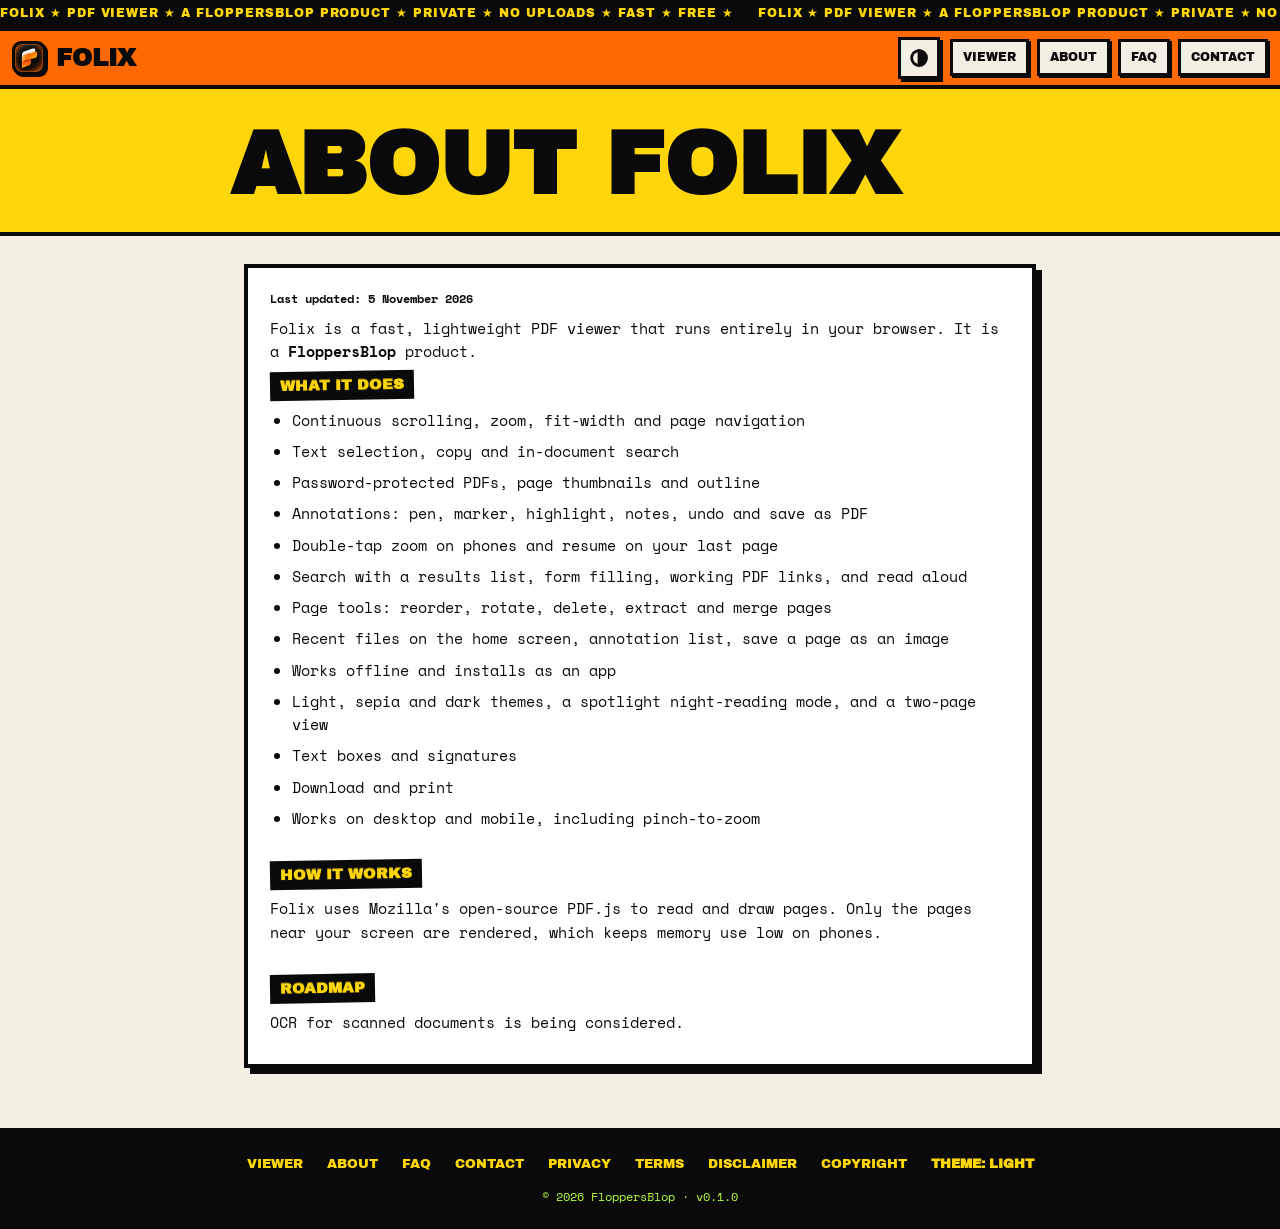
==== commit fcf188f9: "Add files via upload" ====
--- a/about.html
+++ b/about.html
@@ -13,9 +13,9 @@
 <nav id="nav" aria-label="Main"><a href="index.html">Viewer</a><a href="about.html">About</a><a href="faq.html">FAQ</a><a href="contact.html">Contact</a></nav></header>
 <main><div class="t"><h1>About Folix</h1></div><div class="wrap"><article class="card"><p class="up">Last updated: <span data-cfg="updated"></span></p>
 <p>Folix is a fast, lightweight PDF viewer that runs entirely in your browser. It is a <b data-cfg="owner"></b> product.</p>
-<h2>What it does</h2><ul><li>Continuous scrolling, zoom, fit-width and page navigation</li><li>Text selection, copy and in-document search</li><li>Password-protected PDFs, page thumbnails and outline</li><li>Annotations: pen, marker, highlight, notes, undo and save as PDF</li><li>Double-tap zoom on phones and resume on your last page</li><li>Works offline and installs as an app</li><li>Light, sepia and dark themes, a spotlight night-reading mode, and a two-page view</li><li>Text boxes and signatures</li><li>Download and print</li><li>Works on desktop and mobile, including pinch-to-zoom</li></ul>
+<h2>What it does</h2><ul><li>Continuous scrolling, zoom, fit-width and page navigation</li><li>Text selection, copy and in-document search</li><li>Password-protected PDFs, page thumbnails and outline</li><li>Annotations: pen, marker, highlight, notes, undo and save as PDF</li><li>Double-tap zoom on phones and resume on your last page</li><li>Search with a results list, form filling, working PDF links, and read aloud</li><li>Page tools: reorder, rotate, delete, extract and merge pages</li><li>Recent files on the home screen, annotation list, save a page as an image</li><li>Works offline and installs as an app</li><li>Light, sepia and dark themes, a spotlight night-reading mode, and a two-page view</li><li>Text boxes and signatures</li><li>Download and print</li><li>Works on desktop and mobile, including pinch-to-zoom</li></ul>
 <h2>How it works</h2><p>Folix uses Mozilla's open-source PDF.js to read and draw pages. Only the pages near your screen are rendered, which keeps memory use low on phones.</p>
-<h2>Roadmap</h2><p>Form filling and page tools such as reorder and merge are planned.</p>
+<h2>Roadmap</h2><p>OCR for scanned documents is being considered.</p>
 </article></div></main>
 <footer><nav class="nav" aria-label="Site"><a href="index.html">Viewer</a><a href="about.html">About</a><a href="faq.html">FAQ</a><a href="contact.html">Contact</a><a href="privacy.html">Privacy</a><a href="terms.html">Terms</a><a href="disclaimer.html">Disclaimer</a><a href="copyright.html">Copyright</a><button type="button" class="thm-f" data-theme-toggle="text"></button></nav><div>&copy; <span data-cfg="year"></span> <span data-cfg="owner"></span> &middot; v<span data-cfg="version"></span></div></footer>
 <script src="config.js"></script><script src="app.js"></script></body></html>
--- a/styles.css
+++ b/styles.css
@@ -1,290 +1,379 @@
-@font-face{font-family:"Archivo Black";src:url(assets/fonts/archivo-black-latin-400-normal.woff2) format("woff2");font-weight:400;font-display:swap}
-@font-face{font-family:"Space Mono";src:url(assets/fonts/space-mono-latin-400-normal.woff2) format("woff2");font-weight:400;font-display:swap}
-@font-face{font-family:"Space Mono";src:url(assets/fonts/space-mono-latin-700-normal.woff2) format("woff2");font-weight:700;font-display:swap}
-@font-face{font-family:"Dancing Script";src:url(assets/fonts/dancing-script-latin-600-normal.woff2) format("woff2");font-weight:600;font-display:swap}
-/* Folix - raw brutalism + maximalism. Flat colour, thick borders, hard shadows. */
-:root{--ink:#0a0a0a;--paper:#f4efe3;--o:#ff6a00;--y:#ffd60a;--l:#b8ff3c;--blk:#0a0a0a;--yb:#ffd60a;--lb:#b8ff3c;--ob:#ff6a00;--w:#fff;--cream:#f4efe3;--s1:#e9e2d3;--line:var(--ink);--shade:var(--ink);--b:4px solid var(--line);--sh:6px 6px 0 var(--shade)}
-*{box-sizing:border-box;margin:0}
-html{scroll-behavior:smooth}
-body{background:var(--paper);color:var(--ink);font:15px/1.55 "Space Mono",ui-monospace,Menlo,Consolas,monospace;min-height:100vh;min-height:100dvh;display:flex;flex-direction:column}
-::selection{background:var(--o);color:var(--ink)}
-h1,h2,.brand,.btn,.tile,.tk,#nav a,footer a{font-family:"Archivo Black",Impact,"Arial Black",sans-serif;text-transform:uppercase}
-.ticker{background:var(--blk);color:var(--yb);overflow:hidden;border-bottom:var(--b);white-space:nowrap}
-.tk{display:flex;width:max-content;animation:tk 32s linear infinite;padding:6px 0;font-size:13px;letter-spacing:.08em}
-.tk span{padding-right:2em}
-@keyframes tk{to{transform:translateX(-50%)}}
-.top{position:relative;display:flex;align-items:center;justify-content:space-between;gap:10px;padding:10px 14px;padding-top:calc(10px + env(safe-area-inset-top));background:var(--o);border-bottom:var(--b);z-index:20}
-.brand{display:flex;align-items:center;gap:10px;color:var(--ink);text-decoration:none;font-size:28px;line-height:1}
-.brand img{width:42px;height:42px;border:3px solid var(--line);border-radius:11px;background:var(--blk);box-shadow:3px 3px 0 var(--shade)}
-#nav{display:flex;gap:8px}
-#nav a{padding:8px 12px;border:3px solid var(--line);background:var(--paper);color:var(--ink);text-decoration:none;font-size:12px;box-shadow:3px 3px 0 var(--shade);transition:transform .12s,box-shadow .12s,background .12s}
-#nav a:hover{background:var(--y);transform:translate(-2px,-2px);box-shadow:5px 5px 0 var(--shade)}
-#nav a:active{transform:translate(3px,3px);box-shadow:0 0 0 var(--shade)}
-.burger{display:none;width:48px;height:48px;padding:0;border:3px solid var(--line);background:var(--y);box-shadow:3px 3px 0 var(--shade);cursor:pointer;align-items:center;justify-content:center}
-.burger img{width:26px;height:26px}
-button,.btn{border:3px solid var(--line);background:var(--paper);color:var(--ink);box-shadow:3px 3px 0 var(--shade);min-width:44px;height:44px;padding:0 12px;font:inherit;font-weight:700;cursor:pointer;display:inline-flex;gap:8px;align-items:center;justify-content:center;text-decoration:none;transition:transform .12s,box-shadow .12s,background .12s}
-button:hover,.btn:hover{background:var(--y)}
-button:active,.btn:active{transform:translate(3px,3px);box-shadow:0 0 0 var(--shade)}
-button:disabled{opacity:.45;box-shadow:none;cursor:default;transform:none}
-button:focus-visible,.btn:focus-visible,input:focus-visible,a:focus-visible{outline:4px solid var(--line);outline-offset:2px;background:var(--l)}
-button img,.btn img{width:22px;height:22px;pointer-events:none}
-.pri{background:var(--o);font-size:14px}
-.pri:hover{background:var(--l)}
-.bar{display:flex;gap:12px;align-items:center;padding:12px 14px;background:var(--y);border-bottom:var(--b);overflow-x:auto;scrollbar-width:none}
-.bar::-webkit-scrollbar{display:none}
-.bar>*{flex:none}
-.grp{display:flex;gap:4px;align-items:center;border:3px solid var(--line);background:var(--paper);padding:3px 4px;box-shadow:3px 3px 0 var(--shade)}
-.grp button{box-shadow:none;border-width:2px;height:34px;min-width:34px}
-.grp button:active{transform:translate(1px,1px)}
-input[type=number],input[type=search]{background:var(--w);color:var(--ink);border:3px solid var(--line);height:36px;padding:0 8px;font:inherit;font-weight:700;border-radius:0}
-#pg{width:58px;text-align:center}
-#q{width:150px}
-#zl,#tot,#cnt{font-weight:700;min-width:44px;text-align:center}
-main#main{flex:1;min-height:0;overflow:auto;position:relative;background:repeating-linear-gradient(45deg,var(--s1) 0 14px,var(--paper) 14px 28px);-webkit-overflow-scrolling:touch}
-#pages{display:flex;flex-direction:column;align-items:center;align-items:safe center;gap:22px;padding:26px 14px 60px}
-.page{position:relative;background:#fff;outline:4px solid var(--line);box-shadow:9px 9px 0 var(--shade);flex:none;max-width:none}
-.page canvas{display:block}
-.textLayer{position:absolute;inset:0;overflow:hidden;line-height:1}
-.textLayer span{position:absolute;color:transparent;white-space:pre;cursor:text;transform-origin:0 0}
-.textLayer ::selection{background:#ff6a0099}
-.textLayer span.hit{background:#ffd60acc;outline:2px solid var(--line)}
-#empty{padding:24px 14px 0;display:flex;flex-direction:column;gap:28px}
-#empty.drag .hero{background:var(--l);transform:rotate(-1deg)}
-@keyframes pop{from{transform:translateY(14px);opacity:0}}
-footer{background:var(--blk);color:var(--cream);border-top:var(--b);padding:22px 14px calc(22px + env(safe-area-inset-bottom));display:grid;gap:14px;font-size:12px;margin-top:auto}
-footer .nav{display:grid;grid-template-columns:repeat(4,auto);gap:8px 18px;justify-content:center}
-footer a{color:var(--yb);text-decoration:none;font-size:13px}
-footer a:hover{background:var(--yb);color:var(--blk)}
-footer div{text-align:center;color:var(--lb)}
-#empty footer{margin:0 -14px}
-.t{background:var(--y);border-bottom:var(--b);padding:34px 14px 26px}
-.t h1{max-width:820px;margin:0 auto;font-size:clamp(38px,9vw,88px);line-height:.95;animation:pop .45s ease both}
-.wrap{max-width:820px;width:100%;margin:0 auto;padding:28px 14px 60px}
-.card{background:var(--w);border:var(--b);box-shadow:var(--sh);padding:22px;animation:pop .5s ease both}
-.card h2{display:inline-block;background:var(--blk);color:var(--yb);padding:3px 10px;margin:22px 0 8px;font-size:15px;transform:rotate(-1deg)}
-.card h2:first-of-type{margin-top:0}
-.card p,.card li{margin-bottom:8px}
-.card ul{padding-left:22px}
-.card a{color:var(--ink);font-weight:700;background:var(--l);text-decoration:none;padding:0 3px}
-.card a:hover{background:var(--o)}
-.card code{background:var(--paper);border:2px solid var(--line);padding:0 4px}
-.up{font-size:12px;margin-bottom:16px;font-weight:700}
-#msg{position:fixed;left:50%;bottom:calc(18px + env(safe-area-inset-bottom));transform:translateX(-50%);background:var(--blk);color:var(--yb);border:3px solid var(--yb);padding:8px 16px;display:none;z-index:50;font-weight:700}
-.hide{display:none!important}
-@media(max-width:720px){
- .burger{display:inline-flex}
- #nav{display:none;position:absolute;top:100%;left:0;right:0;background:var(--y);border-bottom:var(--b);padding:14px;gap:10px;grid-template-columns:1fr 1fr}
- .top.open #nav{display:grid}
- #nav a{text-align:center;padding:12px 8px}
- footer .nav{grid-template-columns:repeat(2,auto)}
- .brand{font-size:24px}#q{width:110px}
- .page{box-shadow:6px 6px 0 var(--shade)}
-}
-@media(prefers-reduced-motion:reduce){*{animation:none!important;transition:none!important}html{scroll-behavior:auto}}
-@media print{.ticker,.top,.bar,#msg,#empty,footer,#reveal,.pop,#spot,#spctl{display:none!important}main#main{overflow:visible}.page{box-shadow:none;outline:0}}
-
-body.app{height:100vh;height:100dvh;overflow:hidden}
-#chrome{flex:none;position:relative;z-index:20;transition:margin-top .25s ease}
-body.reading .ticker{display:none}
-#pin.on{background:var(--l)}
-#reveal{position:fixed;top:calc(6px + env(safe-area-inset-top));left:50%;transform:translateX(-50%);z-index:30;height:34px;min-width:0;padding:0 14px;font-size:12px;background:var(--o)}
-.hero{max-width:980px;width:100%;margin:0 auto;background:var(--y);border:var(--b);box-shadow:10px 10px 0 var(--shade);padding:22px;display:grid;grid-template-columns:1fr auto;grid-template-areas:"copy lockup" "copy ." "copy pill";gap:18px 26px;animation:pop .45s ease both;transition:background .15s,transform .15s}
-.hero .copy{grid-area:copy;align-self:center}
-.hero h1{font-size:clamp(40px,8vw,88px);line-height:.92;margin-bottom:14px}
-.hero h1 em{font-style:normal;background:var(--blk);color:var(--ob);padding:0 .12em}
-.hero p{margin-bottom:18px;max-width:44ch}
-.hero .btn{height:56px;font-size:18px;padding:0 22px}
-.lockup{grid-area:lockup;width:clamp(230px,30vw,340px);justify-self:end;height:auto}
-.pill{grid-area:pill;justify-self:end;align-self:end;display:inline-flex;align-items:center;background:var(--cream);border:3px solid var(--line);border-radius:999px;padding:8px 20px;box-shadow:4px 4px 0 var(--shade)}
-.pill img{height:30px;width:auto;display:block}
-@media(max-width:720px){.hero{grid-template-columns:1fr;grid-template-areas:"lockup" "copy" "pill";padding:18px}.lockup{justify-self:start;width:min(300px,80vw)}.pill{justify-self:start}}
-#dark.on{background:var(--l)}
-#pages:empty{display:none}
-footer .nav{display:flex;flex-wrap:wrap;justify-content:center;gap:10px 24px}
-.card a.btn{background:var(--o);padding:0 22px;color:var(--ink)}
-.card a.btn:hover{background:var(--l)}
-.mailbox{display:flex;flex-wrap:wrap;gap:12px;align-items:center;margin:6px 0 26px}
-.mailbox .btn{height:60px;font-size:clamp(14px,3.6vw,22px)}
-.steps{list-style:none;padding:0!important;display:grid;grid-template-columns:repeat(3,1fr);gap:14px;margin-top:10px}
-.steps li{border:var(--b);box-shadow:4px 4px 0 var(--shade);padding:12px;margin:0}
-.steps li:nth-child(1){background:var(--y)}.steps li:nth-child(2){background:var(--l)}.steps li:nth-child(3){background:var(--o)}
-.steps b{display:block;font-family:"Archivo Black",Impact,sans-serif;font-size:30px;line-height:1;margin-bottom:6px}
-@media(max-width:720px){.steps{grid-template-columns:1fr}}
-@media(min-width:721px){.bar{gap:8px;padding:12px}#q{width:110px}}
-.mailbox .btn{text-transform:none;letter-spacing:0}
-.work{flex:1;min-height:0;display:flex;position:relative}
-.work main#main{flex:1;min-width:0}
-#side{display:none;flex:none;width:224px;background:var(--paper);border-right:var(--b);flex-direction:column;min-height:0;z-index:15}
-.work.sb #side{display:flex}
-.tabs{display:flex;border-bottom:var(--b);flex:none}
-.tabs button{flex:1;box-shadow:none;border:0;border-right:3px solid var(--line);height:42px;font-family:"Archivo Black",Impact,"Arial Black",sans-serif;text-transform:uppercase;font-size:12px}
-.tabs button:last-child{border-right:0}
-.tabs button.on{background:var(--o)}
-.tabs button:active{transform:none}
-#side .panel{display:none;flex:1;min-height:0;overflow:auto;padding:14px 12px}
-#side[data-tab=pages] #thumbs{display:flex}
-#side[data-tab=outline] #outline{display:block}
-#thumbs{flex-direction:column;align-items:center;gap:16px}
-.th{display:flex;flex-direction:column;align-items:center;gap:6px;background:none;border:0;box-shadow:none;height:auto;padding:0;min-width:0;flex:none}
-.th:hover,.th:active{background:none;transform:none}
-.th .box{background:#fff;border:3px solid var(--line);box-shadow:4px 4px 0 var(--shade);overflow:hidden}
-.th .box canvas{display:block}
-.th:hover .box{box-shadow:6px 6px 0 var(--o)}
-.th.cur .box{outline:5px solid var(--o);outline-offset:2px}
-.th.cur span{background:var(--blk);color:var(--yb);padding:0 8px}
-.th span{font-weight:700;font-size:12px}
-#outline ul{list-style:none;padding-left:14px}
-#outline>ul{padding-left:0}
-.orow{display:flex;gap:4px;align-items:flex-start;margin-bottom:4px}
-#outline .tg{height:26px;min-width:26px;padding:0;box-shadow:none;border-width:2px;flex:none}
-#outline .ol{height:auto;min-height:26px;box-shadow:none;border:0;background:none;padding:2px 4px;text-align:left;font-weight:400;justify-content:flex-start;line-height:1.3}
-#outline .ol:hover{background:var(--y)}
-#outline .ol:active{transform:none}
-.none{font-weight:700;font-size:12px}
-#sb.on{background:var(--l)}
-dialog{border:var(--b);box-shadow:10px 10px 0 var(--shade);background:var(--y);padding:22px;width:min(92vw,420px);color:var(--ink);font:inherit;margin:auto}
-dialog::backdrop{background:#0a0a0acc}
-dialog h2{font-size:26px;margin-bottom:8px}
-dialog p{margin-bottom:14px;font-weight:700}
-dialog input{width:100%;margin-bottom:16px;height:46px}
-dialog .row{display:flex;gap:10px}
-@media(max-width:720px){#side{position:absolute;left:0;top:0;bottom:0;width:min(82vw,300px);box-shadow:8px 0 0 var(--shade)}}
-@media print{#side{display:none!important}}
-main#main{touch-action:pan-x pan-y}
-.abar{display:flex;gap:10px;align-items:center;padding:10px 14px;background:var(--paper);border-bottom:var(--b);overflow-x:auto;scrollbar-width:none}
-.abar::-webkit-scrollbar{display:none}
-.abar>*{flex:none}
-.abar .grp button{height:34px;min-width:34px;padding:0 8px;font-size:12px;box-shadow:none;border-width:2px}
-.abar .grp button.on{background:var(--l)}
-.abar .sw{width:34px;padding:0;min-width:34px}
-.abar .sw.on{outline:3px solid var(--line);outline-offset:2px}
-#asave{height:42px;background:var(--o)}
-#ann.on{background:var(--l)}
-.ann{position:absolute;left:0;top:0;width:100%;height:100%;pointer-events:none}
-main[data-tl=pen] .ann,main[data-tl=mk] .ann,main[data-tl=note] .ann,main[data-tl=tx] .ann,main[data-tl=sig] .ann{pointer-events:auto;touch-action:none;cursor:crosshair}
-main[data-tl=er] .ann .hit{pointer-events:stroke}
-main[data-tl=er] .ann .hl rect{pointer-events:fill}
-main[data-tl=er] .nt{outline:3px dashed var(--line)}
-.nl{position:absolute;left:0;top:0;width:100%;height:100%;pointer-events:none}
-.nt{position:absolute;width:28px;height:28px;min-width:0;padding:0;border:3px solid var(--line);box-shadow:3px 3px 0 var(--shade);pointer-events:auto;transform:translate(-4px,-4px);z-index:3}
-.nt img{width:14px;height:14px}
-.nt .ntx{display:none;position:absolute;left:0;top:34px;width:210px;background:var(--w);color:var(--ink);border:3px solid var(--line);box-shadow:4px 4px 0 var(--shade);padding:8px;text-align:left;white-space:pre-wrap;font-weight:400;font-size:13px;line-height:1.4;z-index:5;cursor:auto}
-.nt.open .ntx{display:block}
-#ntf textarea{width:100%;border:3px solid var(--line);padding:8px;font:inherit;margin-bottom:14px;resize:vertical;border-radius:0}
-@media(max-width:720px){.abar .grp button span,#ann span,#asave span{display:none}}
-/* ---- compact, adaptive chrome ---- */
-.ticker .tk{padding:4px 0;font-size:12px}
-.top{padding:6px 12px;padding-top:calc(6px + env(safe-area-inset-top))}
-.brand{font-size:24px}
-.brand img{width:34px;height:34px;border-radius:9px;box-shadow:2px 2px 0 var(--shade)}
-#nav a{padding:6px 10px;box-shadow:2px 2px 0 var(--shade)}
-.burger{width:42px;height:42px}
-.bar{padding:6px 10px;gap:8px;overflow:hidden;flex-wrap:nowrap}
-.bar>button,.bar>.btn,#more>button{height:36px;min-width:38px;padding:0 10px}
-.bar .grp,#more .grp{padding:2px 3px;gap:3px}
-.bar .grp button,#more .grp button{height:30px;min-width:30px;padding:0 6px}
-.bar input[type=number],.bar input[type=search],#more input{height:30px}
-.bar .grp>img{margin:0 2px}
-.bar #openl{padding:0 10px}
-.mini{display:none;flex:none}
-.mini button{padding:0;width:38px;height:36px;background:var(--blk)}
-.mini button img{width:26px;height:26px;border-radius:7px}
-body.reading .ticker,body.reading .top{display:none}
-body.reading .mini{display:block}
-.pop{position:fixed;display:none;z-index:60;background:var(--paper);border:var(--b);box-shadow:var(--sh);padding:10px;max-width:calc(100vw - 16px)}
-.pop.open{display:flex}
-#more{flex-wrap:wrap;gap:8px;align-items:center}
-#more #q{width:130px}
-#mnav{flex-direction:column;gap:8px;min-width:170px}
-#mnav a,#mnav button{font-family:"Archivo Black",Impact,"Arial Black",sans-serif;text-transform:uppercase;font-size:13px;color:var(--ink);text-decoration:none;padding:7px 10px;border:3px solid var(--line);background:var(--w);box-shadow:2px 2px 0 var(--shade)}
-#mnav a:hover,#mnav button:hover{background:var(--y)}
-.abar{flex-wrap:wrap;overflow:visible;padding:6px 10px;gap:8px}
-@media(max-width:1439px){.bar #openl span,#ann span,#pinl,#moreb span{display:none}}
-@media(max-width:720px){.bar #q,#more #q{width:100px}}
-#more #pinl,#more #ann span{display:inline}
-html[data-theme=dark] .page{background:#111}
-html[data-theme=dark] .page canvas{filter:invert(.92) hue-rotate(180deg)}
-html[data-theme=sepia] .page{background:#f0e2bf}
-html[data-theme=sepia] .page canvas{filter:sepia(.6) saturate(.85) brightness(.96)}
-#pages.two{display:grid;grid-template-columns:repeat(2,max-content);justify-content:center;justify-content:safe center;align-items:start;gap:22px 24px}
-#two.on{background:var(--l)}
-.lnk{border:0;background:none;box-shadow:none;height:auto;min-width:0;padding:0;margin-top:14px;display:block;font-weight:700;text-decoration:underline;cursor:pointer}
-.lnk:hover,.lnk:active{background:none;transform:none;box-shadow:none}
-.hero .copy .btn{margin:0 8px 6px 0}
-.keys{width:100%;border-collapse:collapse;margin-bottom:16px}
-.keys td{padding:5px 0;border-bottom:2px solid var(--line)}
-.keys td:first-child{white-space:nowrap;padding-right:14px}
-kbd{border:2px solid var(--line);background:var(--w);padding:0 6px;font:inherit;font-weight:700;box-shadow:2px 2px 0 var(--shade)}
-#hk,#sgd{width:min(94vw,560px)}
-#hk{max-height:92vh}
-.tx{position:absolute;white-space:pre;font-family:Helvetica,Arial,sans-serif;line-height:1.2;pointer-events:none;outline:none;padding:0;margin:0}
-main[data-tl=tx] .tx,main[data-tl=er] .tx{pointer-events:auto;cursor:text}
-.tx.edit{pointer-events:auto;outline:2px dashed var(--line);background:rgba(255,255,255,.75);min-width:40px;min-height:1.2em}
-.sg{position:absolute;pointer-events:auto;cursor:move;touch-action:none;user-select:none;-webkit-user-drag:none}
-main[data-tl=er] .tx,main[data-tl=er] .sg{outline:3px dashed var(--line);cursor:pointer}
-.tabs2{display:flex;gap:8px;margin-bottom:12px}
-.tabs2 button.on{background:var(--l)}
-#sgc{width:100%;height:auto;background:#fff;border:3px solid var(--line);touch-action:none;cursor:crosshair;display:block;margin-bottom:10px}
-#sgi{width:100%;height:46px;margin-bottom:10px;font-size:18px}
-#sgprev{background:#fff;border:3px solid var(--line);min-height:90px;display:flex;align-items:center;justify-content:center;margin-bottom:10px}
-#sgprev img{max-width:100%;max-height:120px}
-#sgsaved{margin-bottom:12px}
-#sgsaved img{display:block;background:#fff;border:3px solid var(--line);max-width:100%;max-height:100px;margin:8px 0}
-#sgsaved .or{margin:12px 0 0;font-size:12px;letter-spacing:.06em}
-.err{color:#b00020;font-weight:700;min-height:1.4em;margin-bottom:8px}
-#spot{position:absolute;left:0;top:0;width:100%;height:100%;overflow:hidden;pointer-events:none;z-index:12;--sr:170px}
-#spot i{position:absolute;left:0;top:0;width:calc(var(--sr)*2);height:calc(var(--sr)*2);border-radius:50%;background:radial-gradient(circle,rgba(0,0,0,0) 52%,rgba(2,2,4,.975) 100%);box-shadow:0 0 0 5000px rgba(2,2,4,.975);will-change:transform}
-#spctl{position:fixed;left:12px;bottom:calc(12px + env(safe-area-inset-bottom));z-index:50;display:flex;gap:6px;align-items:center;background:var(--y);border:var(--b);box-shadow:var(--sh);padding:6px 8px;font-family:"Archivo Black",Impact,sans-serif;font-size:11px}
-#spctl button{height:32px;min-width:34px;padding:0 8px;box-shadow:none;border-width:2px}
-#spctl #spx{background:var(--o)}
-#spotb.on{background:var(--l)}
-html[data-theme=light] main[data-spot="1"] .page{background:#ebdcb8}
-html[data-theme=light] main[data-spot="1"] .page canvas{filter:sepia(.55) brightness(.92)}
-/* spotlight: dim the toolbar and sidebar; they light up on hover or focus */
-#chrome,#side{transition:filter .25s ease}
-body[data-spot="1"] #chrome,body[data-spot="1"] #side{filter:brightness(.28) saturate(.6)}
-body[data-spot="1"] #chrome:hover,body[data-spot="1"] #chrome:has(:focus-visible),body[data-spot="1"] #side:hover,body[data-spot="1"] #side:has(:focus-visible),body[data-spot="1"] .awake{filter:none}
-/* phones: compact bar so page navigation stays visible; MORE sits at the far right */
-#moreb{margin-left:auto}
-.pop{max-height:calc(100vh - 90px);max-height:calc(100dvh - 90px);overflow:auto}
-@media(max-width:520px){
- .bar{gap:5px;padding:5px 6px}
- .bar>button,.bar>.btn{min-width:34px;height:34px;padding:0 6px}
- .bar #openl{padding:0 6px}
- .mini button{width:34px;height:34px}
- .mini button img{width:24px;height:24px}
- .bar .grp{padding:2px;gap:2px}
- .bar .grp button{min-width:28px;height:28px;padding:0 3px}
- .bar #pg{width:40px;height:28px}
- .bar #tot{min-width:0;font-size:12px}
- .bar #zl{min-width:34px;font-size:12px}
- .bar .grp>img{display:none}
- #more{max-width:none}
-}
-#pages{transform-origin:0 0}
-
-/* ---------- site-wide themes: sepia and dark restyle the whole site; light is the default look ---------- */
-html[data-theme=sepia]{--ink:#2b1d0e;--paper:#efe0bf;--o:#d27a2c;--y:#e4c36b;--l:#b9c77a;--w:#f6ebd0;--s1:#ddc9a0;--blk:#2b1d0e;--yb:#e9c76f;--lb:#c3cf86;--cream:#efe0bf}
-html[data-theme=dark]{--ink:#e7e9ec;--paper:#151719;--o:#77370f;--y:#54440c;--l:#35512a;--w:#202326;--s1:#1b1e21;--blk:#0c0e10;--yb:#ffd166;--lb:#c4e88b;--ob:#ff9a57;--cream:#c5c8cc;--line:#353a3f;--shade:#090b0d;--b:4px solid var(--line);--sh:6px 6px 0 var(--shade);color-scheme:dark}
-html[data-theme=dark] .top{background:#71350f}
-html[data-theme=dark] .bar,html[data-theme=dark] .t,html[data-theme=dark] .hero,html[data-theme=dark] dialog,html[data-theme=dark] #spctl{background:#38300f}
-html[data-theme=dark] .pri,html[data-theme=dark] #asave,html[data-theme=dark] .card a.btn{background:#71350f}
-html[data-theme=dark] button:hover,html[data-theme=dark] .btn:hover,html[data-theme=dark] #nav a:hover{background:#51430e}
-html[data-theme=dark] .card a{background:#35512a}
-html[data-theme=dark] .card a:hover{background:#71350f}
-html[data-theme=dark] button:focus-visible,html[data-theme=dark] .btn:focus-visible,html[data-theme=dark] input:focus-visible,html[data-theme=dark] a:focus-visible{background:#35512a}
-html[data-theme=dark] button:focus-visible,html[data-theme=dark] .btn:focus-visible,html[data-theme=dark] input:focus-visible,html[data-theme=dark] a:focus-visible{outline-color:#ffd166}
-html[data-theme=dark] .top .brand{color:#f5f6f7}
-html[data-theme=dark] .tx.edit{color:#101214;background:rgba(255,255,255,.82)}
-html[data-theme=dark] img[src*="/icons/"]{filter:invert(.93)}
-html[data-theme=dark] .th canvas{filter:invert(.92) hue-rotate(180deg)}
-html[data-theme=dark] .th .box{background:#111}
-html[data-theme=dark] .err{color:#ff8a80}
-.lockup.d{display:none}
-html[data-theme=dark] .lockup.l{display:none}
-html[data-theme=dark] .lockup.d{display:block}
-input:not([type=file]),textarea{background:var(--w);color:var(--ink)}
-.thm{margin-left:auto;width:42px;height:42px;min-width:0;padding:0;background:var(--paper)}
-.thm img{width:22px;height:22px}
-.thm-f{background:none;border:0;box-shadow:none;color:var(--yb);font-family:"Archivo Black",Impact,"Arial Black",sans-serif;text-transform:uppercase;font-size:13px;height:auto;min-width:0;padding:0}
-.thm-f:hover,.thm-f:active{background:var(--yb);color:var(--blk);transform:none;box-shadow:none}
+@font-face{font-family:"Archivo Black";src:url(assets/fonts/archivo-black-latin-400-normal.woff2) format("woff2");font-weight:400;font-display:swap}
+@font-face{font-family:"Space Mono";src:url(assets/fonts/space-mono-latin-400-normal.woff2) format("woff2");font-weight:400;font-display:swap}
+@font-face{font-family:"Space Mono";src:url(assets/fonts/space-mono-latin-700-normal.woff2) format("woff2");font-weight:700;font-display:swap}
+@font-face{font-family:"Dancing Script";src:url(assets/fonts/dancing-script-latin-600-normal.woff2) format("woff2");font-weight:600;font-display:swap}
+/* Folix - raw brutalism + maximalism. Flat colour, thick borders, hard shadows. */
+:root{--bd:var(--ink);--sd:var(--ink);--bw4:4px;--bw3:3px;--bw2:2px;--ink:#0a0a0a;--paper:#f4efe3;--o:#ff6a00;--y:#ffd60a;--l:#b8ff3c;--blk:#0a0a0a;--yb:#ffd60a;--lb:#b8ff3c;--ob:#ff6a00;--w:#fff;--cream:#f4efe3;--s1:var(--s1);--b:var(--bw4) solid var(--bd);--sh:6px 6px 0 var(--sd)}
+*{box-sizing:border-box;margin:0}
+html{scroll-behavior:smooth}
+body{background:var(--paper);color:var(--ink);font:15px/1.55 "Space Mono",ui-monospace,Menlo,Consolas,monospace;min-height:100vh;min-height:100dvh;display:flex;flex-direction:column}
+::selection{background:var(--o);color:var(--ink)}
+h1,h2,.brand,.btn,.tile,.tk,#nav a,footer a{font-family:"Archivo Black",Impact,"Arial Black",sans-serif;text-transform:uppercase}
+.ticker{background:var(--blk);color:var(--yb);overflow:hidden;border-bottom:var(--b);white-space:nowrap}
+.tk{display:flex;width:max-content;animation:tk 32s linear infinite;padding:6px 0;font-size:13px;letter-spacing:.08em}
+.tk span{padding-right:2em}
+@keyframes tk{to{transform:translateX(-50%)}}
+.top{position:relative;display:flex;align-items:center;justify-content:space-between;gap:10px;padding:10px 14px;padding-top:calc(10px + env(safe-area-inset-top));background:var(--o);border-bottom:var(--b);z-index:20}
+.brand{display:flex;align-items:center;gap:10px;color:var(--ink);text-decoration:none;font-size:28px;line-height:1}
+.brand img{width:42px;height:42px;border:var(--bw3) solid var(--bd);border-radius:11px;background:var(--blk);box-shadow:3px 3px 0 var(--sd)}
+#nav{display:flex;gap:8px}
+#nav a{padding:8px 12px;border:var(--bw3) solid var(--bd);background:var(--paper);color:var(--ink);text-decoration:none;font-size:12px;box-shadow:3px 3px 0 var(--sd);transition:transform .12s,box-shadow .12s,background .12s}
+#nav a:hover{background:var(--y);transform:translate(-2px,-2px);box-shadow:5px 5px 0 var(--sd)}
+#nav a:active{transform:translate(3px,3px);box-shadow:0 0 0 var(--sd)}
+.burger{display:none;width:48px;height:48px;padding:0;border:var(--bw3) solid var(--bd);background:var(--y);box-shadow:3px 3px 0 var(--sd);cursor:pointer;align-items:center;justify-content:center}
+.burger img{width:26px;height:26px}
+button,.btn{border:var(--bw3) solid var(--bd);background:var(--paper);color:var(--ink);box-shadow:3px 3px 0 var(--sd);min-width:44px;height:44px;padding:0 12px;font:inherit;font-weight:700;cursor:pointer;display:inline-flex;gap:8px;align-items:center;justify-content:center;text-decoration:none;transition:transform .12s,box-shadow .12s,background .12s}
+button:hover,.btn:hover{background:var(--y)}
+button:active,.btn:active{transform:translate(3px,3px);box-shadow:0 0 0 var(--sd)}
+button:disabled{opacity:.45;box-shadow:none;cursor:default;transform:none}
+button:focus-visible,.btn:focus-visible,input:focus-visible,a:focus-visible{outline:var(--bw4) solid var(--bd);outline-offset:2px;background:var(--l)}
+button img,.btn img{width:22px;height:22px;pointer-events:none}
+.pri{background:var(--o);font-size:14px}
+.pri:hover{background:var(--l)}
+.bar{display:flex;gap:12px;align-items:center;padding:12px 14px;background:var(--y);border-bottom:var(--b);overflow-x:auto;scrollbar-width:none}
+.bar::-webkit-scrollbar{display:none}
+.bar>*{flex:none}
+.grp{display:flex;gap:4px;align-items:center;border:var(--bw3) solid var(--bd);background:var(--paper);padding:3px 4px;box-shadow:3px 3px 0 var(--sd)}
+.grp button{box-shadow:none;border-width:2px;height:34px;min-width:34px}
+.grp button:active{transform:translate(1px,1px)}
+input[type=number],input[type=search]{background:var(--w);color:var(--ink);border:var(--bw3) solid var(--bd);height:36px;padding:0 8px;font:inherit;font-weight:700;border-radius:0}
+#pg{width:58px;text-align:center}
+#q{width:150px}
+#zl,#tot,#cnt{font-weight:700;min-width:44px;text-align:center}
+main#main{flex:1;min-height:0;overflow:auto;position:relative;background:repeating-linear-gradient(45deg,var(--s1) 0 14px,var(--paper) 14px 28px);-webkit-overflow-scrolling:touch}
+#pages{display:flex;flex-direction:column;align-items:center;align-items:safe center;gap:22px;padding:26px 14px 60px}
+.page{position:relative;background:#fff;outline:var(--bw4) solid var(--bd);box-shadow:9px 9px 0 var(--sd);flex:none;max-width:none}
+.page canvas{display:block}
+.textLayer{position:absolute;inset:0;overflow:hidden;line-height:1}
+.textLayer span{position:absolute;color:transparent;white-space:pre;cursor:text;transform-origin:0 0}
+.textLayer ::selection{background:rgba(255,106,0,.38);color:transparent}
+.textLayer{transform-origin:0 0}
+.textLayer span.hit{background:#ffd60acc;outline:var(--bw2) solid var(--bd)}
+#empty{padding:24px 14px 0;display:flex;flex-direction:column;gap:28px}
+#empty.drag .hero{background:var(--l);transform:rotate(-1deg)}
+@keyframes pop{from{transform:translateY(14px);opacity:0}}
+footer{background:var(--blk);color:var(--cream);border-top:var(--b);padding:22px 14px calc(22px + env(safe-area-inset-bottom));display:grid;gap:14px;font-size:12px;margin-top:auto}
+footer .nav{display:grid;grid-template-columns:repeat(4,auto);gap:8px 18px;justify-content:center}
+footer a{color:var(--yb);text-decoration:none;font-size:13px}
+footer a:hover{background:var(--yb);color:var(--blk)}
+footer div{text-align:center;color:var(--lb)}
+#empty footer{margin:0 -14px}
+.t{background:var(--y);border-bottom:var(--b);padding:34px 14px 26px}
+.t h1{max-width:820px;margin:0 auto;font-size:clamp(38px,9vw,88px);line-height:.95;animation:pop .45s ease both}
+.wrap{max-width:820px;width:100%;margin:0 auto;padding:28px 14px 60px}
+.card{background:var(--w);border:var(--b);box-shadow:var(--sh);padding:22px;animation:pop .5s ease both}
+.card h2{display:inline-block;background:var(--blk);color:var(--yb);padding:3px 10px;margin:22px 0 8px;font-size:15px;transform:rotate(-1deg)}
+.card h2:first-of-type{margin-top:0}
+.card p,.card li{margin-bottom:8px}
+.card ul{padding-left:22px}
+.card a{color:var(--ink);font-weight:700;background:var(--l);text-decoration:none;padding:0 3px}
+.card a:hover{background:var(--o)}
+.card code{background:var(--paper);border:var(--bw2) solid var(--bd);padding:0 4px}
+.up{font-size:12px;margin-bottom:16px;font-weight:700}
+#msg{position:fixed;left:50%;bottom:calc(18px + env(safe-area-inset-bottom));transform:translateX(-50%);background:var(--blk);color:var(--yb);border:3px solid var(--yb);padding:8px 16px;display:none;z-index:50;font-weight:700}
+.hide{display:none!important}
+@media(max-width:720px){
+ .burger{display:inline-flex}
+ #nav{display:none;position:absolute;top:100%;left:0;right:0;background:var(--y);border-bottom:var(--b);padding:14px;gap:10px;grid-template-columns:1fr 1fr}
+ .top.open #nav{display:grid}
+ #nav a{text-align:center;padding:12px 8px}
+ footer .nav{grid-template-columns:repeat(2,auto)}
+ .brand{font-size:24px}#q{width:110px}
+ .page{box-shadow:6px 6px 0 var(--sd)}
+}
+@media(prefers-reduced-motion:reduce){*{animation:none!important;transition:none!important}html{scroll-behavior:auto}}
+@media print{.ticker,.top,.bar,#msg,#empty,footer,#reveal,.pop,#spot,#spctl{display:none!important}main#main{overflow:visible}.page{box-shadow:none;outline:0}}
+
+body.app{height:100vh;height:100dvh;overflow:hidden}
+#chrome{flex:none;position:relative;z-index:20;transition:margin-top .25s ease}
+body.reading .ticker{display:none}
+#pin.on{background:var(--l)}
+#reveal{position:fixed;top:calc(6px + env(safe-area-inset-top));left:50%;transform:translateX(-50%);z-index:30;height:34px;min-width:0;padding:0 14px;font-size:12px;background:var(--o)}
+.hero{max-width:980px;width:100%;margin:0 auto;background:var(--y);border:var(--b);box-shadow:10px 10px 0 var(--sd);padding:22px;display:grid;grid-template-columns:1fr auto;grid-template-areas:"copy lockup" "copy ." "copy pill";gap:18px 26px;animation:pop .45s ease both;transition:background .15s,transform .15s}
+.hero .copy{grid-area:copy;align-self:center}
+.hero h1{font-size:clamp(40px,8vw,88px);line-height:.92;margin-bottom:14px}
+.hero h1 em{font-style:normal;background:var(--blk);color:var(--ob);padding:0 .12em}
+.hero p{margin-bottom:18px;max-width:44ch}
+.hero .btn{height:56px;font-size:18px;padding:0 22px}
+.lockup{grid-area:lockup;width:clamp(230px,30vw,340px);justify-self:end;height:auto}
+.pill{grid-area:pill;justify-self:end;align-self:end;display:inline-flex;align-items:center;background:var(--cream);border:var(--bw3) solid var(--bd);border-radius:999px;padding:8px 20px;box-shadow:4px 4px 0 var(--sd)}
+.pill img{height:30px;width:auto;display:block}
+@media(max-width:720px){.hero{grid-template-columns:1fr;grid-template-areas:"lockup" "copy" "pill";padding:18px}.lockup{justify-self:start;width:min(300px,80vw)}.pill{justify-self:start}}
+#dark.on{background:var(--l)}
+#pages:empty{display:none}
+footer .nav{display:flex;flex-wrap:wrap;justify-content:center;gap:10px 24px}
+.card a.btn{background:var(--o);padding:0 22px;color:var(--ink)}
+.card a.btn:hover{background:var(--l)}
+.mailbox{display:flex;flex-wrap:wrap;gap:12px;align-items:center;margin:6px 0 26px}
+.mailbox .btn{height:60px;font-size:clamp(14px,3.6vw,22px)}
+.steps{list-style:none;padding:0!important;display:grid;grid-template-columns:repeat(3,1fr);gap:14px;margin-top:10px}
+.steps li{border:var(--b);box-shadow:4px 4px 0 var(--sd);padding:12px;margin:0}
+.steps li:nth-child(1){background:var(--y)}.steps li:nth-child(2){background:var(--l)}.steps li:nth-child(3){background:var(--o)}
+.steps b{display:block;font-family:"Archivo Black",Impact,sans-serif;font-size:30px;line-height:1;margin-bottom:6px}
+@media(max-width:720px){.steps{grid-template-columns:1fr}}
+@media(min-width:721px){.bar{gap:8px;padding:12px}#q{width:110px}}
+.mailbox .btn{text-transform:none;letter-spacing:0}
+.work{flex:1;min-height:0;display:flex;position:relative}
+.work main#main{flex:1;min-width:0}
+#side{display:none;flex:none;width:224px;background:var(--paper);border-right:var(--b);flex-direction:column;min-height:0;z-index:15}
+.work.sb #side{display:flex}
+.tabs{display:flex;border-bottom:var(--b);flex:none}
+.tabs button{flex:1;box-shadow:none;border:0;border-right:var(--bw3) solid var(--bd);height:42px;font-family:"Archivo Black",Impact,"Arial Black",sans-serif;text-transform:uppercase;font-size:12px}
+.tabs button:last-child{border-right:0}
+.tabs button.on{background:var(--o)}
+.tabs button:active{transform:none}
+#side .panel{display:none;flex:1;min-height:0;overflow:auto;padding:14px 12px}
+#side[data-tab=pages] #thumbs{display:flex}
+#side[data-tab=outline] #outline{display:block}
+#thumbs{flex-direction:column;align-items:center;gap:16px}
+.th{display:flex;flex-direction:column;align-items:center;gap:6px;background:none;border:0;box-shadow:none;height:auto;padding:0;min-width:0;flex:none}
+.th:hover,.th:active{background:none;transform:none}
+.th .box{background:#fff;border:var(--bw3) solid var(--bd);box-shadow:4px 4px 0 var(--sd);overflow:hidden}
+.th .box canvas{display:block}
+.th:hover .box{box-shadow:6px 6px 0 var(--o)}
+.th.cur .box{outline:5px solid var(--o);outline-offset:2px}
+.th.cur span{background:var(--blk);color:var(--yb);padding:0 8px}
+.th span{font-weight:700;font-size:12px}
+#outline ul{list-style:none;padding-left:14px}
+#outline>ul{padding-left:0}
+.orow{display:flex;gap:4px;align-items:flex-start;margin-bottom:4px}
+#outline .tg{height:26px;min-width:26px;padding:0;box-shadow:none;border-width:2px;flex:none}
+#outline .ol{height:auto;min-height:26px;box-shadow:none;border:0;background:none;padding:2px 4px;text-align:left;font-weight:400;justify-content:flex-start;line-height:1.3}
+#outline .ol:hover{background:var(--y)}
+#outline .ol:active{transform:none}
+.none{font-weight:700;font-size:12px}
+#sb.on{background:var(--l)}
+dialog{border:var(--b);box-shadow:10px 10px 0 var(--sd);background:var(--y);padding:22px;width:min(92vw,420px);color:var(--ink);font:inherit;margin:auto}
+dialog::backdrop{background:#0a0a0acc}
+dialog h2{font-size:26px;margin-bottom:8px}
+dialog p{margin-bottom:14px;font-weight:700}
+dialog input{width:100%;margin-bottom:16px;height:46px}
+dialog .row{display:flex;gap:10px}
+@media(max-width:720px){#side{position:absolute;left:0;top:0;bottom:0;width:min(82vw,300px);box-shadow:8px 0 0 var(--sd)}}
+@media print{#side{display:none!important}}
+main#main{touch-action:pan-x pan-y}
+.abar{display:flex;gap:10px;align-items:center;padding:10px 14px;background:var(--paper);border-bottom:var(--b);overflow-x:auto;scrollbar-width:none}
+.abar::-webkit-scrollbar{display:none}
+.abar>*{flex:none}
+.abar .grp button{height:34px;min-width:34px;padding:0 8px;font-size:12px;box-shadow:none;border-width:2px}
+.abar .grp button.on{background:var(--l)}
+.abar .sw{width:34px;padding:0;min-width:34px}
+.abar .sw.on{outline:var(--bw3) solid var(--bd);outline-offset:2px}
+#asave{height:42px;background:var(--o)}
+#ann.on{background:var(--l)}
+.ann{position:absolute;left:0;top:0;width:100%;height:100%;pointer-events:none}
+main[data-tl=pen] .ann,main[data-tl=mk] .ann,main[data-tl=note] .ann,main[data-tl=tx] .ann,main[data-tl=sig] .ann{pointer-events:auto;touch-action:none;cursor:crosshair}
+main[data-tl=er] .ann .hit{pointer-events:stroke}
+main[data-tl=er] .ann .hl rect{pointer-events:fill}
+main[data-tl=er] .nt{outline:3px dashed var(--ink)}
+.nl{position:absolute;left:0;top:0;width:100%;height:100%;pointer-events:none}
+.nt{position:absolute;width:28px;height:28px;min-width:0;padding:0;border:var(--bw3) solid var(--bd);box-shadow:3px 3px 0 var(--sd);pointer-events:auto;transform:translate(-4px,-4px);z-index:3}
+.nt img{width:14px;height:14px}
+.nt .ntx{display:none;position:absolute;left:0;top:34px;width:210px;background:var(--w);color:var(--ink);border:var(--bw3) solid var(--bd);box-shadow:4px 4px 0 var(--sd);padding:8px;text-align:left;white-space:pre-wrap;font-weight:400;font-size:13px;line-height:1.4;z-index:5;cursor:auto}
+.nt.open .ntx{display:block}
+#ntf textarea{width:100%;border:var(--bw3) solid var(--bd);padding:8px;font:inherit;margin-bottom:14px;resize:vertical;border-radius:0}
+@media(max-width:720px){.abar .grp button span,#ann span,#asave span{display:none}}
+/* ---- compact, adaptive chrome ---- */
+.ticker .tk{padding:4px 0;font-size:12px}
+.top{padding:6px 12px;padding-top:calc(6px + env(safe-area-inset-top))}
+.brand{font-size:24px}
+.brand img{width:34px;height:34px;border-radius:9px;box-shadow:2px 2px 0 var(--sd)}
+#nav a{padding:6px 10px;box-shadow:2px 2px 0 var(--sd)}
+.burger{width:42px;height:42px}
+.bar{padding:6px 10px;gap:8px;overflow:hidden;flex-wrap:nowrap}
+.bar>button,.bar>.btn,#more>button{height:36px;min-width:38px;padding:0 10px}
+.bar .grp,#more .grp{padding:2px 3px;gap:3px}
+.bar .grp button,#more .grp button{height:30px;min-width:30px;padding:0 6px}
+.bar input[type=number],.bar input[type=search],#more input{height:30px}
+.bar .grp>img{margin:0 2px}
+.bar #openl{padding:0 10px}
+.mini{display:none;flex:none}
+.mini button{padding:0;width:38px;height:36px;background:var(--blk)}
+.mini button img{width:26px;height:26px;border-radius:7px}
+body.reading .ticker,body.reading .top{display:none}
+body.reading .mini{display:block}
+.pop{position:fixed;display:none;z-index:60;background:var(--paper);border:var(--b);box-shadow:var(--sh);padding:10px;max-width:calc(100vw - 16px)}
+.pop.open{display:flex}
+#more{flex-wrap:wrap;gap:8px;align-items:center}
+#more #q{width:130px}
+#mnav{flex-direction:column;gap:8px;min-width:170px}
+#mnav a,#mnav button{font-family:"Archivo Black",Impact,"Arial Black",sans-serif;text-transform:uppercase;font-size:13px;color:var(--ink);text-decoration:none;padding:7px 10px;border:var(--bw3) solid var(--bd);background:var(--w);box-shadow:2px 2px 0 var(--sd)}
+#mnav a:hover,#mnav button:hover{background:var(--y)}
+.abar{flex-wrap:wrap;overflow:visible;padding:6px 10px;gap:8px}
+@media(max-width:1439px){.bar #openl span,#ann span,#pinl,#moreb span{display:none}}
+@media(max-width:720px){.bar #q,#more #q{width:100px}}
+#more #pinl,#more #ann span{display:inline}
+html[data-theme=dark] .page{background:#111}
+html[data-theme=dark] .page canvas{filter:invert(.92) hue-rotate(180deg)}
+html[data-theme=sepia] .page{background:#f0e2bf}
+html[data-theme=sepia] .page canvas{filter:sepia(.6) saturate(.85) brightness(.96)}
+#pages.two{display:grid;grid-template-columns:repeat(2,max-content);justify-content:center;justify-content:safe center;align-items:start;gap:22px 24px}
+#two.on{background:var(--l)}
+.lnk{border:0;background:none;box-shadow:none;height:auto;min-width:0;padding:0;margin-top:14px;display:block;font-weight:700;text-decoration:underline;cursor:pointer}
+.lnk:hover,.lnk:active{background:none;transform:none;box-shadow:none}
+.hero .copy .btn{margin:0 8px 6px 0}
+.keys{width:100%;border-collapse:collapse;margin-bottom:16px}
+.keys td{padding:5px 0;border-bottom:var(--bw2) solid var(--bd)}
+.keys td:first-child{white-space:nowrap;padding-right:14px}
+kbd{border:var(--bw2) solid var(--bd);background:var(--w);padding:0 6px;font:inherit;font-weight:700;box-shadow:2px 2px 0 var(--sd)}
+#hk,#sgd{width:min(94vw,560px)}
+#hk{max-height:92vh}
+.tx{position:absolute;white-space:pre;font-family:Helvetica,Arial,sans-serif;line-height:1.2;pointer-events:none;outline:none;padding:0;margin:0}
+main[data-tl=tx] .tx,main[data-tl=er] .tx{pointer-events:auto;cursor:text}
+.tx.edit{pointer-events:auto;outline:2px dashed var(--ink);background:rgba(255,255,255,.75);min-width:40px;min-height:1.2em}
+.sg{position:absolute;pointer-events:auto;cursor:move;touch-action:none;user-select:none;-webkit-user-drag:none}
+main[data-tl=er] .tx,main[data-tl=er] .sg{outline:3px dashed var(--ink);cursor:pointer}
+.tabs2{display:flex;gap:8px;margin-bottom:12px}
+.tabs2 button.on{background:var(--l)}
+#sgc{width:100%;height:auto;background:#fff;border:var(--bw3) solid var(--bd);touch-action:none;cursor:crosshair;display:block;margin-bottom:10px}
+#sgi{width:100%;height:46px;margin-bottom:10px;font-size:18px}
+#sgprev{background:#fff;border:var(--bw3) solid var(--bd);min-height:90px;display:flex;align-items:center;justify-content:center;margin-bottom:10px}
+#sgprev img{max-width:100%;max-height:120px}
+#sgsaved{margin-bottom:12px}
+#sgsaved img{display:block;background:#fff;border:var(--bw3) solid var(--bd);max-width:100%;max-height:100px;margin:8px 0}
+#sgsaved .or{margin:12px 0 0;font-size:12px;letter-spacing:.06em}
+.err{color:#b00020;font-weight:700;min-height:1.4em;margin-bottom:8px}
+#spot{position:absolute;left:0;top:0;width:100%;height:100%;overflow:hidden;pointer-events:none;z-index:12;--sr:170px}
+#spot i{position:absolute;left:0;top:0;width:calc(var(--sr)*2);height:calc(var(--sr)*2);border-radius:50%;background:radial-gradient(circle,rgba(0,0,0,0) 52%,rgba(2,2,4,.975) 100%);box-shadow:0 0 0 5000px rgba(2,2,4,.975);will-change:transform}
+#spctl{position:fixed;left:12px;bottom:calc(12px + env(safe-area-inset-bottom));z-index:50;display:flex;gap:6px;align-items:center;background:var(--y);border:var(--b);box-shadow:var(--sh);padding:6px 8px;font-family:"Archivo Black",Impact,sans-serif;font-size:11px}
+#spctl button{height:32px;min-width:34px;padding:0 8px;box-shadow:none;border-width:2px}
+#spctl #spx{background:var(--o)}
+#spotb.on{background:var(--l)}
+html[data-theme=light] main[data-spot="1"] .page{background:#ebdcb8}
+html[data-theme=light] main[data-spot="1"] .page canvas{filter:sepia(.55) brightness(.92)}
+/* spotlight: dim the toolbar and sidebar; they light up on hover or focus */
+#chrome,#side{transition:filter .25s ease}
+body[data-spot="1"] #chrome,body[data-spot="1"] #side{filter:brightness(.28) saturate(.6)}
+body[data-spot="1"] #chrome:hover,body[data-spot="1"] #chrome:has(:focus-visible),body[data-spot="1"] #side:hover,body[data-spot="1"] #side:has(:focus-visible),body[data-spot="1"] .awake{filter:none}
+/* phones: compact bar so page navigation stays visible; MORE sits at the far right */
+#moreb{margin-left:auto}
+.pop{max-height:calc(100vh - 90px);max-height:calc(100dvh - 90px);overflow:auto}
+@media(max-width:520px){
+ .bar{gap:5px;padding:5px 6px}
+ .bar>button,.bar>.btn{min-width:34px;height:34px;padding:0 6px}
+ .bar #openl{padding:0 6px}
+ .mini button{width:34px;height:34px}
+ .mini button img{width:24px;height:24px}
+ .bar .grp{padding:2px;gap:2px}
+ .bar .grp button{min-width:28px;height:28px;padding:0 3px}
+ .bar #pg{width:40px;height:28px}
+ .bar #tot{min-width:0;font-size:12px}
+ .bar #zl{min-width:34px;font-size:12px}
+ .bar .grp>img{display:none}
+ #more{max-width:none}
+}
+#pages{transform-origin:0 0}
+
+/* ---------- site-wide themes: sepia and dark restyle the whole site; light is the default look ---------- */
+html[data-theme=sepia]{--ink:#2b1d0e;--paper:#efe0bf;--o:#d27a2c;--y:#e4c36b;--l:#b9c77a;--w:#f6ebd0;--s1:#ddc9a0;--blk:#2b1d0e;--yb:#e9c76f;--lb:#c3cf86;--cream:#efe0bf}
+html[data-theme=dark] img[src*="/icons/"],html[data-theme=dark] img.ic{filter:invert(.93)}
+html[data-theme=dark] .th canvas{filter:invert(.92) hue-rotate(180deg)}
+html[data-theme=dark] .th .box{background:#111}
+html[data-theme=dark] .err{color:#ff8a80}
+html[data-theme=dark] .tx.edit{color:#0a0a0a}
+.lockup.d{display:none}
+html[data-theme=dark] .lockup.l{display:none}
+html[data-theme=dark] .lockup.d{display:block}
+input:not([type=file]),textarea{background:var(--w);color:var(--ink)}
+.thm{margin-left:auto;width:42px;height:42px;min-width:0;padding:0;background:var(--paper)}
+.thm img{width:22px;height:22px}
+.thm-f{background:none;border:0;box-shadow:none;color:var(--yb);font-family:"Archivo Black",Impact,"Arial Black",sans-serif;text-transform:uppercase;font-size:13px;height:auto;min-width:0;padding:0}
+.thm-f:hover,.thm-f:active{background:var(--yb);color:var(--blk);transform:none;box-shadow:none}
+
+/* ---------- DARK theme: near-black surfaces, thin amber outlines, orange and lime accents ---------- */
+html[data-theme=dark]{--ink:#ece8dc;--paper:#0c0c0c;--o:#ff6a00;--y:#161616;--l:#b8ff3c;--w:#141414;--s1:#101010;--blk:#050505;--yb:#ffd60a;--lb:#b8ff3c;--cream:#f4efe3;--bd:#e3a900;--sd:#000;--bw4:2px;--bw3:2px;--bw2:1px;color-scheme:dark}
+html[data-theme=dark] .top,html[data-theme=dark] .bar{background:#0c0c0c}
+html[data-theme=dark] .abar{background:#111}
+html[data-theme=dark] .bar button,html[data-theme=dark] .bar .btn,html[data-theme=dark] .bar .grp,html[data-theme=dark] .bar input,html[data-theme=dark] #more .grp,html[data-theme=dark] #more button,html[data-theme=dark] #more input,html[data-theme=dark] .abar .grp,html[data-theme=dark] .abar button,html[data-theme=dark] #side,html[data-theme=dark] .tabs,html[data-theme=dark] .tabs button,html[data-theme=dark] .mini button{border-color:#454545}
+html[data-theme=dark] button:hover:not(.pri):not(.on):not(.sw),html[data-theme=dark] .btn:hover:not(.pri){background:#1d1d1d;border-color:var(--bd)}
+html[data-theme=dark] button.on:not(.sw),html[data-theme=dark] .grp button.on{background:var(--lb);color:#0a0a0a;border-color:var(--lb)}
+html[data-theme=dark] #ann.on{background:var(--yb);border-color:var(--yb)}
+html[data-theme=dark] .pri,html[data-theme=dark] #asave,html[data-theme=dark] #spctl #spx,html[data-theme=dark] .tabs button.on{background:var(--o);color:#0a0a0a;border-color:var(--o)}
+html[data-theme=dark] .pri:hover{background:#ff8a33;border-color:#ff8a33}
+html[data-theme=dark] .pri img,html[data-theme=dark] .on img,html[data-theme=dark] #asave img,html[data-theme=dark] #spx img{filter:none}
+html[data-theme=dark] .hero{background:radial-gradient(ellipse 60% 70% at 92% 100%,rgba(255,106,0,.38),transparent 70%),#0e0e0e;box-shadow:none}
+html[data-theme=dark] .hero h1 em{background:none;padding:0}
+html[data-theme=dark] .lnk{color:var(--yb)}
+html[data-theme=dark] .pill{background:#0c0c0c;border:1.5px solid #cfcfcf;box-shadow:none}
+.pill .d{display:none}
+html[data-theme=dark] .pill .l{display:none}
+html[data-theme=dark] .pill .d{display:block}
+html[data-theme=dark] .t{background:radial-gradient(ellipse 50% 160% at 100% 100%,rgba(255,106,0,.28),transparent 70%),#0e0e0e}
+html[data-theme=dark] dialog,html[data-theme=dark] #spctl{background:#121212}
+html[data-theme=dark] footer{border-top:1px solid #2a2a2a}
+html[data-theme=dark] footer div{color:#8c8c8c}
+html[data-theme=dark] .steps li{background:#141414;color:var(--ink)}
+html[data-theme=dark] .steps li:nth-child(1){border-color:var(--yb)}
+html[data-theme=dark] .steps li:nth-child(2){border-color:var(--lb)}
+html[data-theme=dark] .steps li:nth-child(3){border-color:var(--o)}
+html[data-theme=dark] .card a{background:none;color:var(--yb);text-decoration:underline}
+html[data-theme=dark] .card a.btn{background:var(--o);color:#0a0a0a;text-decoration:none}
+html[data-theme=dark] #nav a,html[data-theme=dark] #mnav a,html[data-theme=dark] #mnav button{background:#0c0c0c}
+html[data-theme=dark] .burger,html[data-theme=dark] .thm{background:#0c0c0c}
+html[data-theme=dark] .abar .sw{border:1px solid #777}
+.page canvas.baked{filter:none!important}
+#thumbs{position:relative}
+
+/* ---------- search highlights, results, notes list ---------- */
+::highlight(fx-hit){background-color:rgba(255,214,10,.6)}
+::highlight(fx-cur){background-color:rgba(255,106,0,.75)}
+::highlight(fx-say){background-color:rgba(184,255,60,.6)}
+#cnt{cursor:pointer;min-width:44px}
+#sprev img,#snext img{transform:rotate(90deg)}
+#side[data-tab=search] #results,#side[data-tab=notes] #notes{display:block}
+.tabs button{font-size:11px;padding:0 2px}
+.sr,.nl2{display:block;width:100%;height:auto;text-align:left;box-shadow:none;padding:6px 8px;margin-bottom:6px;font-weight:400;font-size:12px;line-height:1.35;justify-content:flex-start}
+.sr b,.nl2 b{display:inline-block;margin-right:6px;font-family:"Archivo Black",Impact,sans-serif;font-size:11px}
+.sr mark{background:var(--yb);color:#0a0a0a;padding:0 1px}
+.sr.on,.nl2.on{background:var(--y)}
+.nl2{display:flex;gap:6px;align-items:flex-start;padding:0}
+.nl2 .nj{flex:1;border:0;box-shadow:none;background:none;height:auto;text-align:left;padding:6px 8px;font-weight:400;font-size:12px;line-height:1.35;justify-content:flex-start;min-width:0}
+.nl2 .nd{flex:none;height:auto;min-width:28px;padding:4px 6px;border-width:0 0 0 var(--bw2);box-shadow:none}
+.none{font-weight:700;font-size:12px;margin:4px 0}
+/* ---------- PDF links and form fields ---------- */
+.annotationLayer{position:absolute;left:0;top:0;width:100%;height:100%;pointer-events:none;transform-origin:0 0}
+.annotationLayer section{position:absolute;text-align:initial;pointer-events:auto;box-sizing:border-box;transform-origin:0 0}
+.annotationLayer .linkAnnotation>a{position:absolute;font-size:1em;top:0;left:0;width:100%;height:100%;background:rgba(255,106,0,.01)}
+.annotationLayer .linkAnnotation>a:hover{background:rgba(255,106,0,.22)}
+.annotationLayer .textWidgetAnnotation :is(input,textarea),.annotationLayer .choiceWidgetAnnotation select{background:rgba(255,214,10,.3);color:#0a0a0a;border:1px solid #6b5d10;box-sizing:border-box;width:100%;height:100%;margin:0;padding:0 2px;font-family:Helvetica,Arial,sans-serif;border-radius:0}
+.annotationLayer .buttonWidgetAnnotation :is(input[type=checkbox],input[type=radio]){width:100%;height:100%;margin:0;accent-color:#ff6a00}
+.annotationLayer .popupAnnotation,.annotationLayer .popup{display:none}
+/* ---------- recent files ---------- */
+.recent{max-width:980px;width:100%;margin:0 auto}
+.rh{display:flex;align-items:center;justify-content:space-between;margin-bottom:12px}
+.rh h2{font-size:22px}
+.rh .lnk{margin:0}
+#rgrid{display:grid;grid-template-columns:repeat(auto-fill,minmax(150px,1fr));gap:14px}
+.rc{position:relative;display:flex;flex-direction:column;height:auto;padding:0;text-align:left;justify-content:flex-start;align-items:stretch;background:var(--w);font-weight:400;overflow:hidden}
+.rc img{width:100%;aspect-ratio:3/4;object-fit:cover;object-position:top;background:#fff;border-bottom:var(--bw3) solid var(--bd);display:block}
+.rc .rt{padding:8px 10px 2px;font-weight:700;font-size:12px;line-height:1.25;overflow:hidden;display:-webkit-box;-webkit-line-clamp:2;-webkit-box-orient:vertical;word-break:break-word}
+.rc .rm{padding:0 10px 8px;font-size:11px;opacity:.75}
+.rx{position:absolute;right:6px;top:6px;height:26px;min-width:26px;padding:0;background:var(--paper);z-index:2;font-size:14px;line-height:1}
+.rnote{font-size:11px;opacity:.7;margin-top:10px}
+/* ---------- page tools ---------- */
+#ptd{width:min(96vw,1000px);max-height:92vh;flex-direction:column;overflow:hidden}
+#ptd[open]{display:flex}
+.pts{font-weight:400!important;font-size:13px;margin-bottom:10px!important}
+.ptbar{display:flex;gap:8px;flex-wrap:wrap;margin-bottom:10px}
+.ptbar button,.ptbar .btn{height:36px;font-size:12px}
+#ptg{flex:1;min-height:160px;overflow:auto;display:grid;grid-template-columns:repeat(auto-fill,minmax(128px,1fr));gap:12px;padding:6px 4px 10px;align-content:start}
+.pc{border:var(--bw3) solid var(--bd);background:var(--w);padding:6px;display:flex;flex-direction:column;align-items:center;gap:6px;cursor:grab}
+.pc.sel{outline:3px solid var(--o);outline-offset:1px}
+.pc.del{opacity:.35}
+.pc.over{box-shadow:0 0 0 3px var(--o)}
+.pc .pv{width:100%;height:150px;display:flex;align-items:center;justify-content:center;overflow:hidden;background:#fff}
+.pc .pv canvas{max-width:100%;max-height:100%;transition:transform .15s}
+.pc .pn{font-size:11px;font-weight:700}
+.pc .pb{display:flex;gap:3px}
+.pc .pb button{height:26px;min-width:28px;padding:0 4px;font-size:12px;box-shadow:none;border-width:2px}
+.ptrow{margin-top:6px;flex-wrap:wrap}
+/* ---------- read aloud bar and selection menu ---------- */
+#ttsbar{position:fixed;left:50%;bottom:calc(14px + env(safe-area-inset-bottom));transform:translateX(-50%);z-index:55;display:flex;gap:6px;align-items:center;background:var(--y);border:var(--b);box-shadow:var(--sh);padding:6px 8px;max-width:calc(100vw - 16px);flex-wrap:wrap;justify-content:center}
+#ttsbar button,#ttsbar select{height:34px;min-width:36px;padding:0 8px;font:inherit;font-weight:700;box-shadow:none;border-width:2px}
+#ttsbar select{max-width:150px;background:var(--w);color:var(--ink);border:2px solid var(--bd)}
+#selpop{position:fixed;z-index:70;display:flex;gap:4px;background:var(--blk);padding:4px;border:2px solid var(--yb)}
+#selpop button{height:30px;min-width:0;padding:0 10px;font-size:12px;background:var(--blk);color:var(--yb);border:0;box-shadow:none;font-weight:700}
+#selpop button:hover{background:var(--yb);color:var(--blk)}
+html[data-theme=dark] #ttsbar{background:#121212}
+html[data-theme=dark] #selpop button{background:#050504}
+@media print{#ttsbar,#selpop{display:none!important}}
